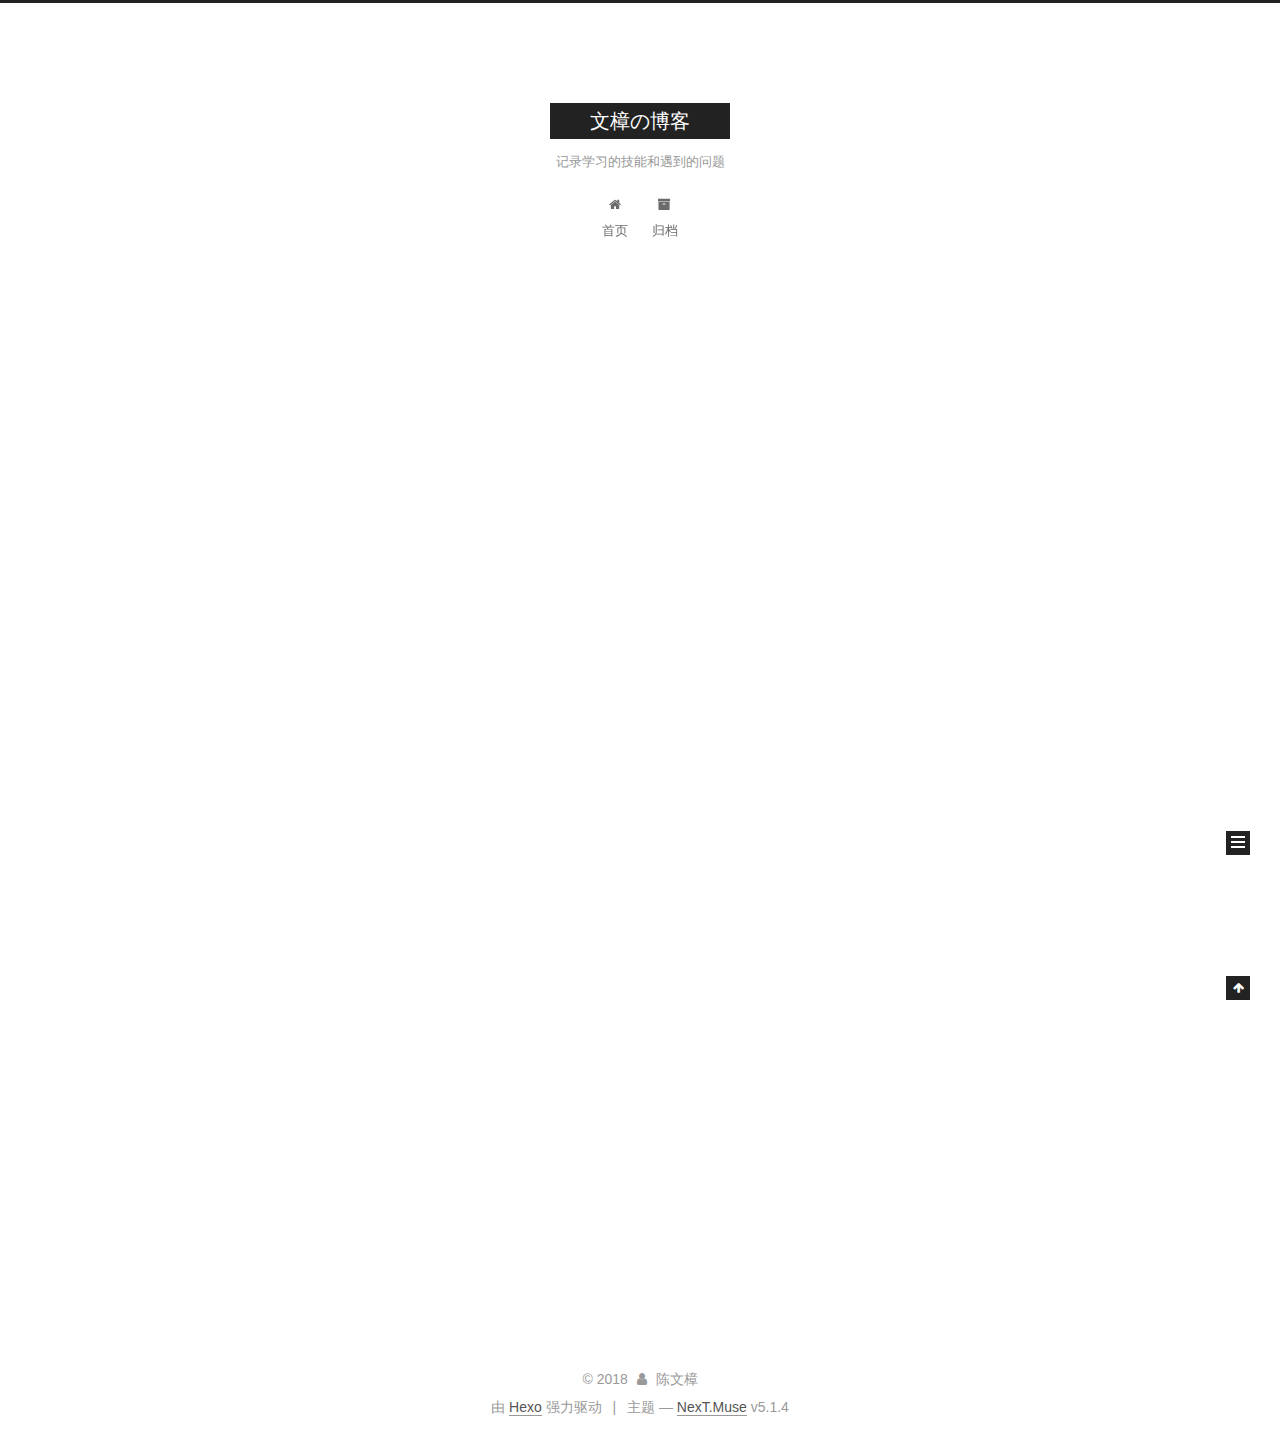
==== index.html @ 13628c61 "Site updated: 2018-06-05 00:24:33" ====
<!DOCTYPE html>



  


<html class="theme-next muse use-motion" lang="zh-Hans">
<head>
  <meta charset="UTF-8"/>
<meta http-equiv="X-UA-Compatible" content="IE=edge" />
<meta name="viewport" content="width=device-width, initial-scale=1, maximum-scale=1"/>
<meta name="theme-color" content="#222">









<meta http-equiv="Cache-Control" content="no-transform" />
<meta http-equiv="Cache-Control" content="no-siteapp" />
















  
  
  <link href="/lib/fancybox/source/jquery.fancybox.css?v=2.1.5" rel="stylesheet" type="text/css" />







<link href="/lib/font-awesome/css/font-awesome.min.css?v=4.6.2" rel="stylesheet" type="text/css" />

<link href="/css/main.css?v=5.1.4" rel="stylesheet" type="text/css" />


  <link rel="apple-touch-icon" sizes="180x180" href="/images/apple-touch-icon-next.png?v=5.1.4">


  <link rel="icon" type="image/png" sizes="32x32" href="/images/favicon-32x32-next.png?v=5.1.4">


  <link rel="icon" type="image/png" sizes="16x16" href="/images/favicon-16x16-next.png?v=5.1.4">


  <link rel="mask-icon" href="/images/logo.svg?v=5.1.4" color="#222">





  <meta name="keywords" content="Hexo, NexT" />










<meta name="description" content="做自己爱做的事，爱自己在做的事！">
<meta property="og:type" content="website">
<meta property="og:title" content="文樟の博客">
<meta property="og:url" content="https://dumplingscwz.github.io/cwz/index.html">
<meta property="og:site_name" content="文樟の博客">
<meta property="og:description" content="做自己爱做的事，爱自己在做的事！">
<meta property="og:locale" content="zh-Hans">
<meta name="twitter:card" content="summary">
<meta name="twitter:title" content="文樟の博客">
<meta name="twitter:description" content="做自己爱做的事，爱自己在做的事！">



<script type="text/javascript" id="hexo.configurations">
  var NexT = window.NexT || {};
  var CONFIG = {
    root: '/',
    scheme: 'Muse',
    version: '5.1.4',
    sidebar: {"position":"left","display":"post","offset":12,"b2t":false,"scrollpercent":false,"onmobile":false},
    fancybox: true,
    tabs: true,
    motion: {"enable":true,"async":false,"transition":{"post_block":"fadeIn","post_header":"slideDownIn","post_body":"slideDownIn","coll_header":"slideLeftIn","sidebar":"slideUpIn"}},
    duoshuo: {
      userId: '0',
      author: '博主'
    },
    algolia: {
      applicationID: '',
      apiKey: '',
      indexName: '',
      hits: {"per_page":10},
      labels: {"input_placeholder":"Search for Posts","hits_empty":"We didn't find any results for the search: ${query}","hits_stats":"${hits} results found in ${time} ms"}
    }
  };
</script>



  <link rel="canonical" href="https://dumplingscwz.github.io/cwz/"/>





  <title>文樟の博客</title>
  








</head>

<body itemscope itemtype="http://schema.org/WebPage" lang="zh-Hans">

  
  
    
  

  <div class="container sidebar-position-left 
  page-home">
    <div class="headband"></div>

    <header id="header" class="header" itemscope itemtype="http://schema.org/WPHeader">
      <div class="header-inner"><div class="site-brand-wrapper">
  <div class="site-meta ">
    

    <div class="custom-logo-site-title">
      <a href="/"  class="brand" rel="start">
        <span class="logo-line-before"><i></i></span>
        <span class="site-title">文樟の博客</span>
        <span class="logo-line-after"><i></i></span>
      </a>
    </div>
      
        <p class="site-subtitle">记录学习的技能和遇到的问题</p>
      
  </div>

  <div class="site-nav-toggle">
    <button>
      <span class="btn-bar"></span>
      <span class="btn-bar"></span>
      <span class="btn-bar"></span>
    </button>
  </div>
</div>

<nav class="site-nav">
  

  
    <ul id="menu" class="menu">
      
        
        <li class="menu-item menu-item-home">
          <a href="/" rel="section">
            
              <i class="menu-item-icon fa fa-fw fa-home"></i> <br />
            
            首页
          </a>
        </li>
      
        
        <li class="menu-item menu-item-archives">
          <a href="/archives/" rel="section">
            
              <i class="menu-item-icon fa fa-fw fa-archive"></i> <br />
            
            归档
          </a>
        </li>
      

      
    </ul>
  

  
</nav>



 </div>
    </header>

    <main id="main" class="main">
      <div class="main-inner">
        <div class="content-wrap">
          <div id="content" class="content">
            
  <section id="posts" class="posts-expand">
    
      

  

  
  
  

  <article class="post post-type-normal" itemscope itemtype="http://schema.org/Article">
  
  
  
  <div class="post-block">
    <link itemprop="mainEntityOfPage" href="https://dumplingscwz.github.io/cwz/2018/05/31/hello-world/">

    <span hidden itemprop="author" itemscope itemtype="http://schema.org/Person">
      <meta itemprop="name" content="陈文樟">
      <meta itemprop="description" content="">
      <meta itemprop="image" content="/images/avatar.gif">
    </span>

    <span hidden itemprop="publisher" itemscope itemtype="http://schema.org/Organization">
      <meta itemprop="name" content="文樟の博客">
    </span>

    
      <header class="post-header">

        
        
          <h1 class="post-title" itemprop="name headline">
                
                <a class="post-title-link" href="/2018/05/31/hello-world/" itemprop="url">Hello World</a></h1>
        

        <div class="post-meta">
          <span class="post-time">
            
              <span class="post-meta-item-icon">
                <i class="fa fa-calendar-o"></i>
              </span>
              
                <span class="post-meta-item-text">发表于</span>
              
              <time title="创建于" itemprop="dateCreated datePublished" datetime="2018-05-31T21:58:21+08:00">
                2018-05-31
              </time>
            

            

            
          </span>

          

          
            
          

          
          

          

          

          

        </div>
      </header>
    

    
    
    
    <div class="post-body" itemprop="articleBody">

      
      

      
        
          
            <p>Welcome to <a href="https://hexo.io/" target="_blank" rel="noopener">Hexo</a>! This is your very first post. Check <a href="https://hexo.io/docs/" target="_blank" rel="noopener">documentation</a> for more info. If you get any problems when using Hexo, you can find the answer in <a href="https://hexo.io/docs/troubleshooting.html" target="_blank" rel="noopener">troubleshooting</a> or you can ask me on <a href="https://github.com/hexojs/hexo/issues" target="_blank" rel="noopener">GitHub</a>.</p>
<h2 id="Quick-Start"><a href="#Quick-Start" class="headerlink" title="Quick Start"></a>Quick Start</h2><h3 id="Create-a-new-post"><a href="#Create-a-new-post" class="headerlink" title="Create a new post"></a>Create a new post</h3><figure class="highlight bash"><table><tr><td class="gutter"><pre><span class="line">1</span><br></pre></td><td class="code"><pre><span class="line">$ hexo new <span class="string">"My New Post"</span></span><br></pre></td></tr></table></figure>
<p>More info: <a href="https://hexo.io/docs/writing.html" target="_blank" rel="noopener">Writing</a></p>
<h3 id="Run-server"><a href="#Run-server" class="headerlink" title="Run server"></a>Run server</h3><figure class="highlight bash"><table><tr><td class="gutter"><pre><span class="line">1</span><br></pre></td><td class="code"><pre><span class="line">$ hexo server</span><br></pre></td></tr></table></figure>
<p>More info: <a href="https://hexo.io/docs/server.html" target="_blank" rel="noopener">Server</a></p>
<h3 id="Generate-static-files"><a href="#Generate-static-files" class="headerlink" title="Generate static files"></a>Generate static files</h3><figure class="highlight bash"><table><tr><td class="gutter"><pre><span class="line">1</span><br></pre></td><td class="code"><pre><span class="line">$ hexo generate</span><br></pre></td></tr></table></figure>
<p>More info: <a href="https://hexo.io/docs/generating.html" target="_blank" rel="noopener">Generating</a></p>
<h3 id="Deploy-to-remote-sites"><a href="#Deploy-to-remote-sites" class="headerlink" title="Deploy to remote sites"></a>Deploy to remote sites</h3><figure class="highlight bash"><table><tr><td class="gutter"><pre><span class="line">1</span><br></pre></td><td class="code"><pre><span class="line">$ hexo deploy</span><br></pre></td></tr></table></figure>
<p>More info: <a href="https://hexo.io/docs/deployment.html" target="_blank" rel="noopener">Deployment</a></p>

          
        
      
    </div>
    
    
    

    

    

    

    <footer class="post-footer">
      

      

      

      
      
        <div class="post-eof"></div>
      
    </footer>
  </div>
  
  
  
  </article>


    
  </section>

  


          </div>
          


          

        </div>
        
          
  
  <div class="sidebar-toggle">
    <div class="sidebar-toggle-line-wrap">
      <span class="sidebar-toggle-line sidebar-toggle-line-first"></span>
      <span class="sidebar-toggle-line sidebar-toggle-line-middle"></span>
      <span class="sidebar-toggle-line sidebar-toggle-line-last"></span>
    </div>
  </div>

  <aside id="sidebar" class="sidebar">
    
    <div class="sidebar-inner">

      

      

      <section class="site-overview-wrap sidebar-panel sidebar-panel-active">
        <div class="site-overview">
          <div class="site-author motion-element" itemprop="author" itemscope itemtype="http://schema.org/Person">
            
              <p class="site-author-name" itemprop="name">陈文樟</p>
              <p class="site-description motion-element" itemprop="description">做自己爱做的事，爱自己在做的事！</p>
          </div>

          <nav class="site-state motion-element">

            
              <div class="site-state-item site-state-posts">
              
                <a href="/archives/">
              
                  <span class="site-state-item-count">1</span>
                  <span class="site-state-item-name">日志</span>
                </a>
              </div>
            

            

            

          </nav>

          

          

          
          

          
          

          

        </div>
      </section>

      

      

    </div>
  </aside>


        
      </div>
    </main>

    <footer id="footer" class="footer">
      <div class="footer-inner">
        <div class="copyright">&copy; <span itemprop="copyrightYear">2018</span>
  <span class="with-love">
    <i class="fa fa-user"></i>
  </span>
  <span class="author" itemprop="copyrightHolder">陈文樟</span>

  
</div>


  <div class="powered-by">由 <a class="theme-link" target="_blank" href="https://hexo.io">Hexo</a> 强力驱动</div>



  <span class="post-meta-divider">|</span>



  <div class="theme-info">主题 &mdash; <a class="theme-link" target="_blank" href="https://github.com/iissnan/hexo-theme-next">NexT.Muse</a> v5.1.4</div>




        







        
      </div>
    </footer>

    
      <div class="back-to-top">
        <i class="fa fa-arrow-up"></i>
        
      </div>
    

    

  </div>

  

<script type="text/javascript">
  if (Object.prototype.toString.call(window.Promise) !== '[object Function]') {
    window.Promise = null;
  }
</script>









  












  
  
    <script type="text/javascript" src="/lib/jquery/index.js?v=2.1.3"></script>
  

  
  
    <script type="text/javascript" src="/lib/fastclick/lib/fastclick.min.js?v=1.0.6"></script>
  

  
  
    <script type="text/javascript" src="/lib/jquery_lazyload/jquery.lazyload.js?v=1.9.7"></script>
  

  
  
    <script type="text/javascript" src="/lib/velocity/velocity.min.js?v=1.2.1"></script>
  

  
  
    <script type="text/javascript" src="/lib/velocity/velocity.ui.min.js?v=1.2.1"></script>
  

  
  
    <script type="text/javascript" src="/lib/fancybox/source/jquery.fancybox.pack.js?v=2.1.5"></script>
  


  


  <script type="text/javascript" src="/js/src/utils.js?v=5.1.4"></script>

  <script type="text/javascript" src="/js/src/motion.js?v=5.1.4"></script>



  
  

  

  


  <script type="text/javascript" src="/js/src/bootstrap.js?v=5.1.4"></script>



  


  




	





  





  












  





  

  

  

  
  

  

  

  

</body>
</html>
---- css/main.css ----
/* normalize.css v3.0.2 | MIT License | git.io/normalize */
html {
  font-family: sans-serif; /* 1 */
  -ms-text-size-adjust: 100%; /* 2 */
  -webkit-text-size-adjust: 100%; /* 2 */
}
body {
  margin: 0;
}
article,
aside,
details,
figcaption,
figure,
footer,
header,
hgroup,
main,
menu,
nav,
section,
summary {
  display: block;
}
audio,
canvas,
progress,
video {
  display: inline-block; /* 1 */
  vertical-align: baseline; /* 2 */
}
audio:not([controls]) {
  display: none;
  height: 0;
}
[hidden],
template {
  display: none;
}
a {
  background-color: transparent;
}
a:active,
a:hover {
  outline: 0;
}
abbr[title] {
  border-bottom: 1px dotted;
}
b,
strong {
  font-weight: bold;
}
dfn {
  font-style: italic;
}
h1 {
  font-size: 2em;
  margin: 0.67em 0;
}
mark {
  background: #ff0;
  color: #000;
}
small {
  font-size: 80%;
}
sub,
sup {
  font-size: 75%;
  line-height: 0;
  position: relative;
  vertical-align: baseline;
}
sup {
  top: -0.5em;
}
sub {
  bottom: -0.25em;
}
img {
  border: 0;
}
svg:not(:root) {
  overflow: hidden;
}
figure {
  margin: 1em 40px;
}
hr {
  -moz-box-sizing: content-box;
  box-sizing: content-box;
  height: 0;
}
pre {
  overflow: auto;
}
code,
kbd,
pre,
samp {
  font-family: monospace, monospace;
  font-size: 1em;
}
button,
input,
optgroup,
select,
textarea {
  color: inherit; /* 1 */
  font: inherit; /* 2 */
  margin: 0; /* 3 */
}
button {
  overflow: visible;
}
button,
select {
  text-transform: none;
}
button,
html input[type="button"],
input[type="reset"],
input[type="submit"] {
  -webkit-appearance: button; /* 2 */
  cursor: pointer; /* 3 */
}
button[disabled],
html input[disabled] {
  cursor: default;
}
button::-moz-focus-inner,
input::-moz-focus-inner {
  border: 0;
  padding: 0;
}
input {
  line-height: normal;
}
input[type="checkbox"],
input[type="radio"] {
  box-sizing: border-box; /* 1 */
  padding: 0; /* 2 */
}
input[type="number"]::-webkit-inner-spin-button,
input[type="number"]::-webkit-outer-spin-button {
  height: auto;
}
input[type="search"] {
  -webkit-appearance: textfield; /* 1 */
  -moz-box-sizing: content-box;
  -webkit-box-sizing: content-box; /* 2 */
  box-sizing: content-box;
}
input[type="search"]::-webkit-search-cancel-button,
input[type="search"]::-webkit-search-decoration {
  -webkit-appearance: none;
}
fieldset {
  border: 1px solid #c0c0c0;
  margin: 0 2px;
  padding: 0.35em 0.625em 0.75em;
}
legend {
  border: 0; /* 1 */
  padding: 0; /* 2 */
}
textarea {
  overflow: auto;
}
optgroup {
  font-weight: bold;
}
table {
  border-collapse: collapse;
  border-spacing: 0;
}
td,
th {
  padding: 0;
}
::selection {
  background: #262a30;
  color: #fff;
}
body {
  position: relative;
  font-family: 'Lato', "PingFang SC", "Microsoft YaHei", sans-serif;
  font-size: 14px;
  line-height: 2;
  color: #555;
  background: #fff;
}
@media (max-width: 767px) {
  body {
    padding-right: 0 !important;
  }
}
@media (min-width: 768px) and (max-width: 991px) {
  body {
    padding-right: 0 !important;
  }
}
@media (min-width: 1600px) {
  body {
    font-size: 16px;
  }
}
h1,
h2,
h3,
h4,
h5,
h6 {
  margin: 0;
  padding: 0;
  font-weight: bold;
  line-height: 1.5;
  font-family: 'Lato', "PingFang SC", "Microsoft YaHei", sans-serif;
}
h2,
h3,
h4,
h5,
h6 {
  margin: 20px 0 15px;
}
h1 {
  font-size: 22px;
}
@media (max-width: 767px) {
  h1 {
    font-size: 18px;
  }
}
h2 {
  font-size: 20px;
}
@media (max-width: 767px) {
  h2 {
    font-size: 16px;
  }
}
h3 {
  font-size: 18px;
}
@media (max-width: 767px) {
  h3 {
    font-size: 14px;
  }
}
h4 {
  font-size: 16px;
}
@media (max-width: 767px) {
  h4 {
    font-size: 12px;
  }
}
h5 {
  font-size: 14px;
}
@media (max-width: 767px) {
  h5 {
    font-size: 10px;
  }
}
h6 {
  font-size: 12px;
}
@media (max-width: 767px) {
  h6 {
    font-size: 8px;
  }
}
p {
  margin: 0 0 20px 0;
}
a {
  color: #555;
  text-decoration: none;
  outline: none;
  border-bottom: 1px solid #999;
  word-wrap: break-word;
}
a:hover {
  color: #222;
  border-bottom-color: #222;
}
blockquote {
  margin: 0;
  padding: 0;
}
img {
  display: block;
  margin: auto;
  max-width: 100%;
  height: auto;
}
hr {
  margin: 40px 0;
  height: 3px;
  border: none;
  background-color: #ddd;
  background-image: repeating-linear-gradient(-45deg, #fff, #fff 4px, transparent 4px, transparent 8px);
}
blockquote {
  padding: 0 15px;
  color: #666;
  border-left: 4px solid #ddd;
}
blockquote cite::before {
  content: "-";
  padding: 0 5px;
}
dt {
  font-weight: 700;
}
dd {
  margin: 0;
  padding: 0;
}
kbd {
  border: 1px solid #ccc;
  border-radius: 0.2em;
  box-shadow: 0.1em 0.1em 0.2em rgba(0,0,0,0.1);
  background-color: #f9f9f9;
  font-family: inherit;
  background-image: -webkit-linear-gradient(top, #eee, #fff, #eee);
  padding: 0.1em 0.3em;
  white-space: nowrap;
}
.text-left {
  text-align: left;
}
.text-center {
  text-align: center;
}
.text-right {
  text-align: right;
}
.text-justify {
  text-align: justify;
}
.text-nowrap {
  white-space: nowrap;
}
.text-lowercase {
  text-transform: lowercase;
}
.text-uppercase {
  text-transform: uppercase;
}
.text-capitalize {
  text-transform: capitalize;
}
.center-block {
  display: block;
  margin-left: auto;
  margin-right: auto;
}
.clearfix:before,
.clearfix:after {
  content: " ";
  display: table;
}
.clearfix:after {
  clear: both;
}
.pullquote {
  width: 45%;
}
.pullquote.left {
  float: left;
  margin-left: 5px;
  margin-right: 10px;
}
.pullquote.right {
  float: right;
  margin-left: 10px;
  margin-right: 5px;
}
.affix.affix.affix {
  position: fixed;
}
.translation {
  margin-top: -20px;
  font-size: 14px;
  color: #999;
}
.scrollbar-measure {
  width: 100px;
  height: 100px;
  overflow: scroll;
  position: absolute;
  top: -9999px;
}
.use-motion .motion-element {
  opacity: 0;
}
table {
  margin: 20px 0;
  width: 100%;
  border-collapse: collapse;
  border-spacing: 0;
  border: 1px solid #ddd;
  font-size: 14px;
  table-layout: fixed;
  word-wrap: break-all;
}
table>tbody>tr:nth-of-type(odd) {
  background-color: #f9f9f9;
}
table>tbody>tr:hover {
  background-color: #f5f5f5;
}
caption,
th,
td {
  padding: 8px;
  text-align: left;
  vertical-align: middle;
  font-weight: normal;
}
th,
td {
  border-bottom: 3px solid #ddd;
  border-right: 1px solid #eee;
}
th {
  padding-bottom: 10px;
  font-weight: 700;
}
td {
  border-bottom-width: 1px;
}
html,
body {
  height: 100%;
}
.container {
  position: relative;
  min-height: 100%;
}
.header-inner {
  margin: 0 auto;
  padding: 100px 0 70px;
  width: 700px;
}
@media (min-width: 1600px) {
  .container .header-inner {
    width: 900px;
  }
}
.main {
  padding-bottom: 150px;
}
.main-inner {
  margin: 0 auto;
  width: 700px;
}
@media (min-width: 1600px) {
  .container .main-inner {
    width: 900px;
  }
}
.footer {
  position: absolute;
  left: 0;
  bottom: 0;
  width: 100%;
  min-height: 50px;
}
.footer-inner {
  box-sizing: border-box;
  margin: 20px auto;
  width: 700px;
}
@media (min-width: 1600px) {
  .container .footer-inner {
    width: 900px;
  }
}
pre,
.highlight {
  overflow: auto;
  margin: 20px 0;
  padding: 0;
  font-size: 13px;
  color: #4d4d4c;
  background: #f7f7f7;
  line-height: 1.6;
}
pre,
code {
  font-family: consolas, Menlo, "PingFang SC", "Microsoft YaHei", monospace;
}
code {
  padding: 2px 4px;
  word-wrap: break-word;
  color: #555;
  background: #eee;
  border-radius: 3px;
  font-size: 13px;
}
pre {
  padding: 10px;
}
pre code {
  padding: 0;
  color: #4d4d4c;
  background: none;
  text-shadow: none;
}
.highlight {
  border-radius: 1px;
}
.highlight pre {
  border: none;
  margin: 0;
  padding: 10px 0;
}
.highlight table {
  margin: 0;
  width: auto;
  border: none;
}
.highlight td {
  border: none;
  padding: 0;
}
.highlight figcaption {
  font-size: 1em;
  color: #4d4d4c;
  line-height: 1em;
  margin-bottom: 1em;
}
.highlight figcaption:before,
.highlight figcaption:after {
  content: " ";
  display: table;
}
.highlight figcaption:after {
  clear: both;
}
.highlight figcaption a {
  float: right;
  color: #4d4d4c;
}
.highlight figcaption a:hover {
  border-bottom-color: #4d4d4c;
}
.highlight .gutter pre {
  padding-left: 10px;
  padding-right: 10px;
  color: #869194;
  text-align: right;
  background-color: #eff2f3;
}
.highlight .code pre {
  width: 100%;
  padding-left: 10px;
  padding-right: 10px;
  background-color: #f7f7f7;
}
.highlight .line {
  height: 20px;
}
.gutter {
  -webkit-user-select: none;
  -moz-user-select: none;
  -ms-user-select: none;
  user-select: none;
}
.gist table {
  width: auto;
}
.gist table td {
  border: none;
}
pre .deletion {
  background: #fdd;
}
pre .addition {
  background: #dfd;
}
pre .meta {
  color: #8959a8;
}
pre .comment {
  color: #8e908c;
}
pre .variable,
pre .attribute,
pre .tag,
pre .regexp,
pre .ruby .constant,
pre .xml .tag .title,
pre .xml .pi,
pre .xml .doctype,
pre .html .doctype,
pre .css .id,
pre .css .class,
pre .css .pseudo {
  color: #c82829;
}
pre .number,
pre .preprocessor,
pre .built_in,
pre .literal,
pre .params,
pre .constant,
pre .command {
  color: #f5871f;
}
pre .ruby .class .title,
pre .css .rules .attribute,
pre .string,
pre .value,
pre .inheritance,
pre .header,
pre .ruby .symbol,
pre .xml .cdata,
pre .special,
pre .number,
pre .formula {
  color: #718c00;
}
pre .title,
pre .css .hexcolor {
  color: #3e999f;
}
pre .function,
pre .python .decorator,
pre .python .title,
pre .ruby .function .title,
pre .ruby .title .keyword,
pre .perl .sub,
pre .javascript .title,
pre .coffeescript .title {
  color: #4271ae;
}
pre .keyword,
pre .javascript .function {
  color: #8959a8;
}
.full-image.full-image.full-image.full-image {
  border: none;
  max-width: 100%;
  width: auto;
  margin: 20px auto 25px;
}
@media (min-width: 992px) {
  .full-image.full-image.full-image.full-image {
    max-width: none;
    width: 110%;
    margin: 25px -5%;
  }
}
.blockquote-center,
.page-home .post-type-quote blockquote,
.page-post-detail .post-type-quote blockquote {
  position: relative;
  margin: 40px 0;
  padding: 0;
  border-left: none;
  text-align: center;
}
.blockquote-center::before,
.page-home .post-type-quote blockquote::before,
.page-post-detail .post-type-quote blockquote::before,
.blockquote-center::after,
.page-home .post-type-quote blockquote::after,
.page-post-detail .post-type-quote blockquote::after {
  position: absolute;
  content: ' ';
  display: block;
  width: 100%;
  height: 24px;
  opacity: 0.2;
  background-repeat: no-repeat;
  background-position: 0 -6px;
  background-size: 22px 22px;
}
.blockquote-center::before,
.page-home .post-type-quote blockquote::before,
.page-post-detail .post-type-quote blockquote::before {
  top: -20px;
  background-image: url("../images/quote-l.svg");
  border-top: 1px solid #ccc;
}
.blockquote-center::after,
.page-home .post-type-quote blockquote::after,
.page-post-detail .post-type-quote blockquote::after {
  bottom: -20px;
  background-image: url("../images/quote-r.svg");
  border-bottom: 1px solid #ccc;
  background-position: 100% 8px;
}
.blockquote-center p,
.page-home .post-type-quote blockquote p,
.page-post-detail .post-type-quote blockquote p,
.blockquote-center div,
.page-home .post-type-quote blockquote div,
.page-post-detail .post-type-quote blockquote div {
  text-align: center;
}
.post .post-body .group-picture img {
  box-sizing: border-box;
  padding: 0 3px;
  border: none;
}
.post .group-picture-row {
  overflow: hidden;
  margin-top: 6px;
}
.post .group-picture-row:first-child {
  margin-top: 0;
}
.post .group-picture-column {
  float: left;
}
.page-post-detail .post-body .group-picture-column {
  float: none;
  margin-top: 10px;
  width: auto !important;
}
.page-post-detail .post-body .group-picture-column img {
  margin: 0 auto;
}
.page-archive .group-picture-container {
  overflow: hidden;
}
.page-archive .group-picture-row {
  float: left;
}
.page-archive .group-picture-row:first-child {
  margin-top: 6px;
}
.page-archive .group-picture-column {
  max-width: 150px;
  max-height: 150px;
}
.post-body .note {
  position: relative;
  padding: 15px;
  margin-bottom: 20px;
  border: 1px solid #eee;
  border-left-width: 5px;
  border-radius: 3px;
}
.post-body .note h2,
.post-body .note h3,
.post-body .note h4,
.post-body .note h5,
.post-body .note h6 {
  margin-top: 0;
  margin-bottom: 0;
  border-bottom: initial;
  padding-top: 0 !important;
}
.post-body .note p:first-child,
.post-body .note ul:first-child,
.post-body .note ol:first-child,
.post-body .note table:first-child,
.post-body .note pre:first-child,
.post-body .note blockquote:first-child {
  margin-top: 0;
}
.post-body .note p:last-child,
.post-body .note ul:last-child,
.post-body .note ol:last-child,
.post-body .note table:last-child,
.post-body .note pre:last-child,
.post-body .note blockquote:last-child {
  margin-bottom: 0;
}
.post-body .note.default {
  border-left-color: #777;
}
.post-body .note.default h2,
.post-body .note.default h3,
.post-body .note.default h4,
.post-body .note.default h5,
.post-body .note.default h6 {
  color: #777;
}
.post-body .note.primary {
  border-left-color: #6f42c1;
}
.post-body .note.primary h2,
.post-body .note.primary h3,
.post-body .note.primary h4,
.post-body .note.primary h5,
.post-body .note.primary h6 {
  color: #6f42c1;
}
.post-body .note.info {
  border-left-color: #428bca;
}
.post-body .note.info h2,
.post-body .note.info h3,
.post-body .note.info h4,
.post-body .note.info h5,
.post-body .note.info h6 {
  color: #428bca;
}
.post-body .note.success {
  border-left-color: #5cb85c;
}
.post-body .note.success h2,
.post-body .note.success h3,
.post-body .note.success h4,
.post-body .note.success h5,
.post-body .note.success h6 {
  color: #5cb85c;
}
.post-body .note.warning {
  border-left-color: #f0ad4e;
}
.post-body .note.warning h2,
.post-body .note.warning h3,
.post-body .note.warning h4,
.post-body .note.warning h5,
.post-body .note.warning h6 {
  color: #f0ad4e;
}
.post-body .note.danger {
  border-left-color: #d9534f;
}
.post-body .note.danger h2,
.post-body .note.danger h3,
.post-body .note.danger h4,
.post-body .note.danger h5,
.post-body .note.danger h6 {
  color: #d9534f;
}
.post-body .label {
  display: inline;
  padding: 0 2px;
  white-space: nowrap;
}
.post-body .label.default {
  background-color: #f0f0f0;
}
.post-body .label.primary {
  background-color: #efe6f7;
}
.post-body .label.info {
  background-color: #e5f2f8;
}
.post-body .label.success {
  background-color: #e7f4e9;
}
.post-body .label.warning {
  background-color: #fcf6e1;
}
.post-body .label.danger {
  background-color: #fae8eb;
}
.post-body .tabs {
  position: relative;
  display: block;
  margin-bottom: 20px;
  padding-top: 10px;
}
.post-body .tabs ul.nav-tabs {
  margin: 0;
  padding: 0;
  display: flex;
  margin-bottom: -1px;
}
@media (max-width: 413px) {
  .post-body .tabs ul.nav-tabs {
    display: block;
    margin-bottom: 5px;
  }
}
.post-body .tabs ul.nav-tabs li.tab {
  list-style-type: none !important;
  margin: 0 0.25em 0 0;
  border-top: 3px solid transparent;
  border-left: 1px solid transparent;
  border-right: 1px solid transparent;
}
@media (max-width: 413px) {
  .post-body .tabs ul.nav-tabs li.tab {
    margin: initial;
    border-top: 1px solid transparent;
    border-left: 3px solid transparent;
    border-right: 1px solid transparent;
    border-bottom: 1px solid transparent;
  }
}
.post-body .tabs ul.nav-tabs li.tab a {
  outline: 0;
  border-bottom: initial;
  display: block;
  line-height: 1.8em;
  padding: 0.25em 0.75em;
  transition-duration: 0.2s;
  transition-timing-function: ease-out;
  transition-delay: 0s;
}
.post-body .tabs ul.nav-tabs li.tab a i {
  width: 1.285714285714286em;
}
.post-body .tabs ul.nav-tabs li.tab.active {
  border-top: 3px solid #fc6423;
  border-left: 1px solid #ddd;
  border-right: 1px solid #ddd;
  background-color: #fff;
}
@media (max-width: 413px) {
  .post-body .tabs ul.nav-tabs li.tab.active {
    border-top: 1px solid #ddd;
    border-left: 3px solid #fc6423;
    border-right: 1px solid #ddd;
    border-bottom: 1px solid #ddd;
  }
}
.post-body .tabs ul.nav-tabs li.tab.active a {
  cursor: default;
  color: #555;
}
.post-body .tabs .tab-content {
  background-color: #fff;
}
.post-body .tabs .tab-content .tab-pane {
  border: 1px solid #ddd;
  padding: 20px 20px 0 20px;
}
.post-body .tabs .tab-content .tab-pane:not(.active) {
  display: none !important;
}
.post-body .tabs .tab-content .tab-pane.active {
  display: block !important;
}
.btn {
  display: inline-block;
  padding: 0 20px;
  font-size: 14px;
  color: #fff;
  background: #222;
  border: 2px solid #222;
  text-decoration: none;
  border-radius: 0;
  transition-property: background-color;
  transition-duration: 0.2s;
  transition-timing-function: ease-in-out;
  transition-delay: 0s;
  line-height: 2;
}
.btn:hover {
  border-color: #222;
  color: #222;
  background: #fff;
}
.btn +.btn {
  margin: 0 0 8px 8px;
}
.btn .fa-fw {
  width: 1.285714285714286em;
  text-align: left;
}
.btn-bar {
  display: block;
  width: 22px;
  height: 2px;
  background: #555;
  border-radius: 1px;
}
.btn-bar+.btn-bar {
  margin-top: 4px;
}
.pagination {
  margin: 120px 0 40px;
  text-align: center;
  border-top: 1px solid #eee;
}
.page-number-basic,
.pagination .prev,
.pagination .next,
.pagination .page-number,
.pagination .space {
  display: inline-block;
  position: relative;
  top: -1px;
  margin: 0 10px;
  padding: 0 11px;
}
@media (max-width: 767px) {
  .page-number-basic,
  .pagination .prev,
  .pagination .next,
  .pagination .page-number,
  .pagination .space {
    margin: 0 5px;
  }
}
.pagination .prev,
.pagination .next,
.pagination .page-number {
  border-bottom: 0;
  border-top: 1px solid #eee;
  transition-property: border-color;
  transition-duration: 0.2s;
  transition-timing-function: ease-in-out;
  transition-delay: 0s;
}
.pagination .prev:hover,
.pagination .next:hover,
.pagination .page-number:hover {
  border-top-color: #222;
}
.pagination .space {
  padding: 0;
  margin: 0;
}
.pagination .prev {
  margin-left: 0;
}
.pagination .next {
  margin-right: 0;
}
.pagination .page-number.current {
  color: #fff;
  background: #ccc;
  border-top-color: #ccc;
}
@media (max-width: 767px) {
  .pagination {
    border-top: none;
  }
  .pagination .prev,
  .pagination .next,
  .pagination .page-number {
    margin-bottom: 10px;
    border-top: 0;
    border-bottom: 1px solid #eee;
    padding: 0 10px;
  }
  .pagination .prev:hover,
  .pagination .next:hover,
  .pagination .page-number:hover {
    border-bottom-color: #222;
  }
}
.comments {
  margin: 60px 20px 0;
}
.tag-cloud {
  text-align: center;
}
.tag-cloud a {
  display: inline-block;
  margin: 10px;
}
.back-to-top {
  box-sizing: border-box;
  position: fixed;
  bottom: -100px;
  right: 30px;
  z-index: 1050;
  padding: 0 6px;
  width: 24px;
  background: #222;
  font-size: 12px;
  opacity: 1;
  color: #fff;
  cursor: pointer;
  text-align: center;
  -webkit-transform: translateZ(0);
  transition-property: bottom;
  transition-duration: 0.2s;
  transition-timing-function: ease-in-out;
  transition-delay: 0s;
}
@media (min-width: 768px) and (max-width: 991px) {
  .back-to-top {
    display: none !important;
  }
}
@media (max-width: 767px) {
  .back-to-top {
    display: none !important;
  }
}
.back-to-top.back-to-top-on {
  bottom: 19px;
}
.header {
  background: transparent;
}
.header-inner {
  position: relative;
}
.headband {
  height: 3px;
  background: #222;
}
.site-meta {
  margin: 0;
  text-align: center;
}
@media (max-width: 767px) {
  .site-meta {
    text-align: center;
  }
}
.brand {
  position: relative;
  display: inline-block;
  padding: 0 40px;
  color: #fff;
  background: #222;
  border-bottom: none;
}
.brand:hover {
  color: #fff;
}
.logo {
  display: inline-block;
  margin-right: 5px;
  line-height: 36px;
  vertical-align: top;
}
.site-title {
  display: inline-block;
  vertical-align: top;
  line-height: 36px;
  font-size: 20px;
  font-weight: normal;
  font-family: 'Lato', "PingFang SC", "Microsoft YaHei", sans-serif;
}
.site-subtitle {
  margin-top: 10px;
  font-size: 13px;
  color: #999;
}
.use-motion .brand {
  opacity: 0;
}
.use-motion .logo,
.use-motion .site-title,
.use-motion .site-subtitle {
  opacity: 0;
  position: relative;
  top: -10px;
}
.site-nav-toggle {
  display: none;
  position: absolute;
  top: 10px;
  left: 10px;
}
@media (max-width: 767px) {
  .site-nav-toggle {
    display: block;
  }
}
.site-nav-toggle button {
  margin-top: 2px;
  padding: 9px 10px;
  background: transparent;
  border: none;
}
@media (max-width: 767px) {
  .site-nav {
    display: none;
    margin: 0 -10px;
    padding: 0 10px;
    clear: both;
    border-top: 1px solid #ddd;
  }
}
@media (min-width: 768px) and (max-width: 991px) {
  .site-nav {
    display: block !important;
  }
}
@media (min-width: 992px) {
  .site-nav {
    display: block !important;
  }
}
.menu {
  margin-top: 20px;
  padding-left: 0;
  text-align: center;
}
.menu .menu-item {
  display: inline-block;
  margin: 0 10px;
  list-style: none;
}
@media screen and (max-width: 767px) {
  .menu .menu-item {
    margin-top: 10px;
  }
}
.menu .menu-item a {
  display: block;
  font-size: 13px;
  line-height: inherit;
  border-bottom: 1px solid transparent;
  transition-property: border-color;
  transition-duration: 0.2s;
  transition-timing-function: ease-in-out;
  transition-delay: 0s;
}
.menu .menu-item a:hover {
  border-bottom-color: #222;
}
.menu .menu-item .fa {
  margin-right: 5px;
}
.use-motion .menu-item {
  opacity: 0;
}
.post-body {
  font-family: 'Lato', "PingFang SC", "Microsoft YaHei", sans-serif;
}
@media (max-width: 767px) {
  .post-body {
    word-break: break-word;
  }
}
.post-body .fancybox img {
  display: block !important;
  margin: 0 auto;
  cursor: pointer;
  cursor: zoom-in;
  cursor: -webkit-zoom-in;
}
.post-body .image-caption,
.post-body .figure .caption {
  margin: -20px auto 15px;
  text-align: center;
  font-size: 14px;
  color: #999;
  font-weight: bold;
  line-height: 1;
}
.post-sticky-flag {
  display: inline-block;
  font-size: 16px;
  -ms-transform: rotate(30deg);
  -webkit-transform: rotate(30deg);
  -moz-transform: rotate(30deg);
  -ms-transform: rotate(30deg);
  -o-transform: rotate(30deg);
  transform: rotate(30deg);
}
.use-motion .post-block,
.use-motion .pagination,
.use-motion .comments {
  opacity: 0;
}
.use-motion .post-header {
  opacity: 0;
}
.use-motion .post-body {
  opacity: 0;
}
.use-motion .collection-title {
  opacity: 0;
}
.posts-expand {
  padding-top: 40px;
}
@media (max-width: 767px) {
  .posts-expand {
    margin: 0 20px;
  }
  .post-body pre .gutter pre {
    padding-right: 10px;
  }
  .post-body .highlight {
    margin-left: 0px;
    margin-right: 0px;
    padding: 0;
  }
  .post-body .highlight .gutter pre {
    padding-right: 10px;
  }
}
@media (min-width: 992px) {
  .posts-expand .post-body {
    text-align: justify;
  }
}
.posts-expand .post-body h2,
.posts-expand .post-body h3,
.posts-expand .post-body h4,
.posts-expand .post-body h5,
.posts-expand .post-body h6 {
  padding-top: 10px;
}
.posts-expand .post-body h2 .header-anchor,
.posts-expand .post-body h3 .header-anchor,
.posts-expand .post-body h4 .header-anchor,
.posts-expand .post-body h5 .header-anchor,
.posts-expand .post-body h6 .header-anchor {
  float: right;
  margin-left: 10px;
  color: #ccc;
  border-bottom-style: none;
  visibility: hidden;
}
.posts-expand .post-body h2 .header-anchor:hover,
.posts-expand .post-body h3 .header-anchor:hover,
.posts-expand .post-body h4 .header-anchor:hover,
.posts-expand .post-body h5 .header-anchor:hover,
.posts-expand .post-body h6 .header-anchor:hover {
  color: inherit;
}
.posts-expand .post-body h2:hover .header-anchor,
.posts-expand .post-body h3:hover .header-anchor,
.posts-expand .post-body h4:hover .header-anchor,
.posts-expand .post-body h5:hover .header-anchor,
.posts-expand .post-body h6:hover .header-anchor {
  visibility: visible;
}
.posts-expand .post-body ul li {
  list-style: circle;
}
.posts-expand .post-body img {
  box-sizing: border-box;
  margin: auto;
  padding: 3px;
  border: 1px solid #ddd;
}
.posts-expand .post-body .fancybox img {
  margin: 0 auto 25px;
}
@media (max-width: 767px) {
  .posts-collapse {
    margin: 0 20px;
  }
  .posts-collapse .post-title,
  .posts-collapse .post-meta {
    display: block;
    width: auto;
    text-align: left;
  }
}
.posts-collapse {
  position: relative;
  z-index: 1010;
  margin-left: 55px;
}
.posts-collapse::after {
  content: " ";
  position: absolute;
  top: 20px;
  left: 0;
  margin-left: -2px;
  width: 4px;
  height: 100%;
  background: #f5f5f5;
  z-index: -1;
}
@media (max-width: 767px) {
  .posts-collapse {
    margin: 0 20px;
  }
}
.posts-collapse .collection-title {
  position: relative;
  margin: 60px 0;
}
.posts-collapse .collection-title h1,
.posts-collapse .collection-title h2 {
  margin-left: 20px;
}
.posts-collapse .collection-title small {
  color: #bbb;
  margin-left: 5px;
}
.posts-collapse .collection-title::before {
  content: " ";
  position: absolute;
  left: 0;
  top: 50%;
  margin-left: -4px;
  margin-top: -4px;
  width: 8px;
  height: 8px;
  background: #bbb;
  border-radius: 50%;
}
.posts-collapse .post {
  margin: 30px 0;
}
.posts-collapse .post-header {
  position: relative;
  transition-duration: 0.2s;
  transition-timing-function: ease-in-out;
  transition-delay: 0s;
  transition-property: border;
  border-bottom: 1px dashed #ccc;
}
.posts-collapse .post-header::before {
  content: " ";
  position: absolute;
  left: 0;
  top: 12px;
  width: 6px;
  height: 6px;
  margin-left: -4px;
  background: #bbb;
  border-radius: 50%;
  border: 1px solid #fff;
  transition-duration: 0.2s;
  transition-timing-function: ease-in-out;
  transition-delay: 0s;
  transition-property: background;
}
.posts-collapse .post-header:hover {
  border-bottom-color: #666;
}
.posts-collapse .post-header:hover::before {
  background: #222;
}
.posts-collapse .post-meta {
  position: absolute;
  font-size: 12px;
  left: 20px;
  top: 5px;
}
.posts-collapse .post-comments-count {
  display: none;
}
.posts-collapse .post-title {
  margin-left: 60px;
  font-size: 16px;
  font-weight: normal;
  line-height: inherit;
}
.posts-collapse .post-title::after {
  margin-left: 3px;
  opacity: 0.6;
}
.posts-collapse .post-title a {
  color: #666;
  border-bottom: none;
}
.page-home .post-type-quote .post-header,
.page-post-detail .post-type-quote .post-header,
.page-home .post-type-quote .post-tags,
.page-post-detail .post-type-quote .post-tags {
  display: none;
}
.posts-expand .post-title {
  text-align: center;
  word-break: break-word;
  font-weight: 400;
}
.posts-expand .post-title-link {
  display: inline-block;
  position: relative;
  color: #555;
  border-bottom: none;
  line-height: 1.2;
  vertical-align: top;
}
.posts-expand .post-title-link::before {
  content: "";
  position: absolute;
  width: 100%;
  height: 2px;
  bottom: 0;
  left: 0;
  background-color: #000;
  visibility: hidden;
  -webkit-transform: scaleX(0);
  -moz-transform: scaleX(0);
  -ms-transform: scaleX(0);
  -o-transform: scaleX(0);
  transform: scaleX(0);
  transition-duration: 0.2s;
  transition-timing-function: ease-in-out;
  transition-delay: 0s;
}
.posts-expand .post-title-link:hover::before {
  visibility: visible;
  -webkit-transform: scaleX(1);
  -moz-transform: scaleX(1);
  -ms-transform: scaleX(1);
  -o-transform: scaleX(1);
  transform: scaleX(1);
}
.posts-expand .post-title-link .fa {
  font-size: 16px;
}
.posts-expand .post-meta {
  margin: 3px 0 60px 0;
  color: #999;
  font-family: 'Lato', "PingFang SC", "Microsoft YaHei", sans-serif;
  font-size: 12px;
  text-align: center;
}
.posts-expand .post-meta .post-category-list {
  display: inline-block;
  margin: 0;
  padding: 3px;
}
.posts-expand .post-meta .post-category-list-link {
  color: #999;
}
.posts-expand .post-meta .post-description {
  font-size: 14px;
  margin-top: 2px;
}
.post-meta-divider {
  margin: 0 0.5em;
}
.post-meta-item-icon {
  margin-right: 3px;
}
@media (min-width: 768px) and (max-width: 991px) {
  .post-meta-item-icon {
    display: inline-block;
  }
}
@media (max-width: 767px) {
  .post-meta-item-icon {
    display: inline-block;
  }
}
@media (min-width: 768px) and (max-width: 991px) {
  .post-meta-item-text {
    display: none;
  }
}
@media (max-width: 767px) {
  .post-meta-item-text {
    display: none;
  }
}
@media (max-width: 767px) {
  .posts-expand .post-comments-count {
    display: none;
  }
}
.post-button {
  margin-top: 40px;
}
.posts-expand .post-tags {
  margin-top: 40px;
  text-align: center;
}
.posts-expand .post-tags a {
  display: inline-block;
  margin-right: 10px;
  font-size: 13px;
}
.post-nav {
  display: table;
  margin-top: 15px;
  width: 100%;
  border-top: 1px solid #eee;
}
.post-nav-divider {
  display: table-cell;
  width: 10%;
}
.post-nav-item {
  display: table-cell;
  padding: 10px 0 0 0;
  width: 45%;
  vertical-align: top;
}
.post-nav-item a {
  position: relative;
  display: block;
  line-height: 25px;
  font-size: 14px;
  color: #555;
  border-bottom: none;
}
.post-nav-item a:hover {
  color: #222;
  border-bottom: none;
}
.post-nav-item a:active {
  top: 2px;
}
.post-nav-item .fa {
  position: absolute;
  top: 8px;
  left: 0;
  font-size: 12px;
}
.post-nav-next a {
  padding-left: 15px;
}
.post-nav-prev {
  text-align: right;
}
.post-nav-prev a {
  padding-right: 15px;
}
.post-nav-prev .fa {
  right: 0;
  left: auto;
}
.posts-expand .post-eof {
  display: block;
  margin: 80px auto 60px;
  width: 8%;
  height: 1px;
  background: #ccc;
  text-align: center;
}
.post:last-child .post-eof.post-eof.post-eof {
  display: none;
}
.post-gallery {
  display: table;
  table-layout: fixed;
  width: 100%;
  border-collapse: separate;
}
.post-gallery-row {
  display: table-row;
}
.post-gallery .post-gallery-img {
  display: table-cell;
  text-align: center;
  vertical-align: middle;
  border: none;
}
.post-gallery .post-gallery-img img {
  max-width: 100%;
  max-height: 100%;
  border: none;
}
.fancybox-close,
.fancybox-close:hover {
  border: none;
}
.rtl.post-body p,
.rtl.post-body a,
.rtl.post-body h1,
.rtl.post-body h2,
.rtl.post-body h3,
.rtl.post-body h4,
.rtl.post-body h5,
.rtl.post-body h6,
.rtl.post-body li,
.rtl.post-body ul,
.rtl.post-body ol {
  direction: rtl;
  font-family: UKIJ Ekran;
}
.rtl.post-title {
  font-family: UKIJ Ekran;
}
.sidebar {
  position: fixed;
  right: 0;
  top: 0;
  bottom: 0;
  width: 0;
  z-index: 1040;
  box-shadow: inset 0 2px 6px #000;
  background: #222;
  -webkit-transform: translateZ(0);
}
.sidebar a {
  color: #999;
  border-bottom-color: #555;
}
.sidebar a:hover {
  color: #eee;
}
@media (min-width: 768px) and (max-width: 991px) {
  .sidebar {
    display: none !important;
  }
}
@media (max-width: 767px) {
  .sidebar {
    display: none !important;
  }
}
.sidebar-inner {
  position: relative;
  padding: 20px 10px;
  color: #999;
  text-align: center;
}
.site-overview-wrap {
  overflow: hidden;
}
.site-overview {
  overflow-y: auto;
  overflow-x: hidden;
}
.sidebar-toggle {
  position: fixed;
  right: 30px;
  bottom: 45px;
  width: 14px;
  height: 14px;
  padding: 5px;
  background: #222;
  line-height: 0;
  z-index: 1050;
  cursor: pointer;
  -webkit-transform: translateZ(0);
}
@media (min-width: 768px) and (max-width: 991px) {
  .sidebar-toggle {
    display: none !important;
  }
}
@media (max-width: 767px) {
  .sidebar-toggle {
    display: none !important;
  }
}
.sidebar-toggle-line {
  position: relative;
  display: inline-block;
  vertical-align: top;
  height: 2px;
  width: 100%;
  background: #fff;
  margin-top: 3px;
}
.sidebar-toggle-line:first-child {
  margin-top: 0;
}
.site-author-image {
  display: block;
  margin: 0 auto;
  padding: 2px;
  max-width: 96px;
  height: auto;
  border: 2px solid #333;
}
.site-author-name {
  margin: 5px 0 0;
  text-align: center;
  color: #f5f5f5;
  font-weight: normal;
}
.site-description {
  margin-top: 5px;
  text-align: center;
  font-size: 14px;
  color: #999;
}
.site-state {
  overflow: hidden;
  line-height: 1.4;
  white-space: nowrap;
  text-align: center;
}
.site-state-item {
  display: inline-block;
  padding: 0 15px;
  border-left: 1px solid #333;
}
.site-state-item:first-child {
  border-left: none;
}
.site-state-item a {
  border-bottom: none;
}
.site-state-item-count {
  display: block;
  text-align: center;
  color: inherit;
  font-weight: 600;
  font-size: 18px;
}
.site-state-item-name {
  font-size: 13px;
  color: inherit;
}
.feed-link {
  margin-top: 20px;
}
.feed-link a {
  display: inline-block;
  padding: 0 15px;
  color: #fc6423;
  border: 1px solid #fc6423;
  border-radius: 4px;
}
.feed-link a i {
  color: #fc6423;
  font-size: 14px;
}
.feed-link a:hover {
  color: #fff;
  background: #fc6423;
}
.feed-link a:hover i {
  color: #fff;
}
.links-of-author {
  margin-top: 20px;
}
.links-of-author a {
  display: inline-block;
  vertical-align: middle;
  margin-right: 10px;
  margin-bottom: 10px;
  border-bottom-color: #555;
  font-size: 13px;
}
.links-of-author a:before {
  display: inline-block;
  vertical-align: middle;
  margin-right: 3px;
  content: " ";
  width: 4px;
  height: 4px;
  border-radius: 50%;
  background: #587de4;
}
.links-of-blogroll {
  font-size: 13px;
}
.links-of-blogroll-title {
  margin-top: 20px;
  font-size: 14px;
  font-weight: 600;
}
.links-of-blogroll-list {
  margin: 0;
  padding: 0;
  list-style: none;
}
.links-of-blogroll-item {
  padding: 2px 10px;
}
.links-of-blogroll-item a {
  max-width: 280px;
  box-sizing: border-box;
  display: inline-block;
  overflow: hidden;
  white-space: nowrap;
  text-overflow: ellipsis;
}
.sidebar-nav {
  margin: 0 0 20px;
  padding-left: 0;
}
.sidebar-nav li {
  display: inline-block;
  cursor: pointer;
  border-bottom: 1px solid transparent;
  font-size: 14px;
  color: #555;
}
.sidebar-nav li:hover {
  color: #f5f5f5;
}
.page-post-detail .sidebar-nav-toc {
  padding: 0 5px;
}
.page-post-detail .sidebar-nav-overview {
  margin-left: 10px;
}
.sidebar-nav .sidebar-nav-active {
  color: #87daff;
  border-bottom-color: #87daff;
}
.sidebar-nav .sidebar-nav-active:hover {
  color: #87daff;
}
.sidebar-panel {
  display: none;
}
.sidebar-panel-active {
  display: block;
}
.post-toc-empty {
  font-size: 14px;
  color: #666;
}
.post-toc-wrap {
  overflow: hidden;
}
.post-toc {
  overflow: auto;
}
.post-toc ol {
  margin: 0;
  padding: 0 2px 5px 10px;
  text-align: left;
  list-style: none;
  font-size: 14px;
}
.post-toc ol > ol {
  padding-left: 0;
}
.post-toc ol a {
  transition-duration: 0.2s;
  transition-timing-function: ease-in-out;
  transition-delay: 0s;
  transition-property: all;
  color: #999;
  border-bottom-color: #555;
}
.post-toc ol a:hover {
  color: #ccc;
  border-bottom-color: #ccc;
}
.post-toc .nav-item {
  overflow: hidden;
  text-overflow: ellipsis;
  text-align: justify;
  white-space: nowrap;
  line-height: 1.8;
}
.post-toc .nav .nav-child {
  display: none;
}
.post-toc .nav .active > .nav-child {
  display: block;
}
.post-toc .nav .active-current > .nav-child {
  display: block;
}
.post-toc .nav .active-current > .nav-child > .nav-item {
  display: block;
}
.post-toc .nav .active > a {
  color: #87daff;
  border-bottom-color: #87daff;
}
.post-toc .nav .active-current > a {
  color: #87daff;
}
.post-toc .nav .active-current > a:hover {
  color: #87daff;
}
.footer {
  font-size: 14px;
  color: #999;
}
.footer img {
  border: none;
}
.footer-inner {
  text-align: center;
}
.with-love {
  display: inline-block;
  margin: 0 5px;
}
.powered-by,
.theme-info {
  display: inline-block;
}
.cc-license {
  margin-top: 10px;
  text-align: center;
}
.cc-license .cc-opacity {
  opacity: 0.7;
  border-bottom: none;
}
.cc-license .cc-opacity:hover {
  opacity: 0.9;
}
.cc-license img {
  display: inline-block;
}
.theme-next #ds-thread #ds-reset {
  color: #555;
}
.theme-next #ds-thread #ds-reset .ds-replybox {
  margin-bottom: 30px;
}
.theme-next #ds-thread #ds-reset .ds-replybox .ds-avatar,
.theme-next #ds-reset .ds-avatar img {
  box-shadow: none;
}
.theme-next #ds-thread #ds-reset .ds-textarea-wrapper {
  border-color: #c7d4e1;
  background: none;
  border-top-right-radius: 3px;
  border-top-left-radius: 3px;
}
.theme-next #ds-thread #ds-reset .ds-textarea-wrapper textarea {
  height: 60px;
}
.theme-next #ds-reset .ds-rounded-top {
  border-radius: 0;
}
.theme-next #ds-thread #ds-reset .ds-post-toolbar {
  box-sizing: border-box;
  border: 1px solid #c7d4e1;
  background: #f6f8fa;
}
.theme-next #ds-thread #ds-reset .ds-post-options {
  height: 40px;
  border: none;
  background: none;
}
.theme-next #ds-thread #ds-reset .ds-toolbar-buttons {
  top: 11px;
}
.theme-next #ds-thread #ds-reset .ds-sync {
  top: 5px;
}
.theme-next #ds-thread #ds-reset .ds-post-button {
  top: 4px;
  right: 5px;
  width: 90px;
  height: 30px;
  border: 1px solid #c5ced7;
  border-radius: 3px;
  background-image: linear-gradient(#fbfbfc, #f5f7f9);
  color: #60676d;
}
.theme-next #ds-thread #ds-reset .ds-post-button:hover {
  background-position: 0 -30px;
  color: #60676d;
}
.theme-next #ds-thread #ds-reset .ds-comments-info {
  padding: 10px 0;
}
.theme-next #ds-thread #ds-reset .ds-sort {
  display: none;
}
.theme-next #ds-thread #ds-reset li.ds-tab a.ds-current {
  border: none;
  background: #f6f8fa;
  color: #60676d;
}
.theme-next #ds-thread #ds-reset li.ds-tab a.ds-current:hover {
  background-color: #e9f0f7;
  color: #60676d;
}
.theme-next #ds-thread #ds-reset li.ds-tab a {
  border-radius: 2px;
  padding: 5px;
}
.theme-next #ds-thread #ds-reset .ds-login-buttons p {
  color: #999;
  line-height: 36px;
}
.theme-next #ds-thread #ds-reset .ds-login-buttons .ds-service-list li {
  height: 28px;
}
.theme-next #ds-thread #ds-reset .ds-service-list a {
  background: none;
  padding: 5px;
  border: 1px solid;
  border-radius: 3px;
  text-align: center;
}
.theme-next #ds-thread #ds-reset .ds-service-list a:hover {
  color: #fff;
  background: #666;
}
.theme-next #ds-thread #ds-reset .ds-service-list .ds-weibo {
  color: #fc9b00;
  border-color: #fc9b00;
}
.theme-next #ds-thread #ds-reset .ds-service-list .ds-weibo:hover {
  background: #fc9b00;
}
.theme-next #ds-thread #ds-reset .ds-service-list .ds-qq {
  color: #60a3ec;
  border-color: #60a3ec;
}
.theme-next #ds-thread #ds-reset .ds-service-list .ds-qq:hover {
  background: #60a3ec;
}
.theme-next #ds-thread #ds-reset .ds-service-list .ds-renren {
  color: #2e7ac4;
  border-color: #2e7ac4;
}
.theme-next #ds-thread #ds-reset .ds-service-list .ds-renren:hover {
  background: #2e7ac4;
}
.theme-next #ds-thread #ds-reset .ds-service-list .ds-douban {
  color: #37994c;
  border-color: #37994c;
}
.theme-next #ds-thread #ds-reset .ds-service-list .ds-douban:hover {
  background: #37994c;
}
.theme-next #ds-thread #ds-reset .ds-service-list .ds-kaixin {
  color: #fef20d;
  border-color: #fef20d;
}
.theme-next #ds-thread #ds-reset .ds-service-list .ds-kaixin:hover {
  background: #fef20d;
}
.theme-next #ds-thread #ds-reset .ds-service-list .ds-netease {
  color: #f00;
  border-color: #f00;
}
.theme-next #ds-thread #ds-reset .ds-service-list .ds-netease:hover {
  background: #f00;
}
.theme-next #ds-thread #ds-reset .ds-service-list .ds-sohu {
  color: #ffcb05;
  border-color: #ffcb05;
}
.theme-next #ds-thread #ds-reset .ds-service-list .ds-sohu:hover {
  background: #ffcb05;
}
.theme-next #ds-thread #ds-reset .ds-service-list .ds-baidu {
  color: #2831e0;
  border-color: #2831e0;
}
.theme-next #ds-thread #ds-reset .ds-service-list .ds-baidu:hover {
  background: #2831e0;
}
.theme-next #ds-thread #ds-reset .ds-service-list .ds-google {
  color: #166bec;
  border-color: #166bec;
}
.theme-next #ds-thread #ds-reset .ds-service-list .ds-google:hover {
  background: #166bec;
}
.theme-next #ds-thread #ds-reset .ds-service-list .ds-weixin {
  color: #00ce0d;
  border-color: #00ce0d;
}
.theme-next #ds-thread #ds-reset .ds-service-list .ds-weixin:hover {
  background: #00ce0d;
}
.theme-next #ds-thread #ds-reset .ds-service-list .ds-more-services {
  border: none;
}
.theme-next #ds-thread #ds-reset .ds-service-list .ds-more-services:hover {
  background: none;
}
.theme-next #ds-reset .duoshuo-ua-admin {
  display: inline-block;
  color: #f00;
}
.theme-next #ds-reset .duoshuo-ua-platform,
.theme-next #ds-reset .duoshuo-ua-browser {
  color: #ccc;
}
.theme-next #ds-reset .duoshuo-ua-platform .fa,
.theme-next #ds-reset .duoshuo-ua-browser .fa {
  display: inline-block;
  margin-right: 3px;
}
.theme-next #ds-reset .duoshuo-ua-separator {
  display: inline-block;
  margin-left: 5px;
}
.theme-next .this_ua {
  background-color: #ccc !important;
  border-radius: 4px;
  padding: 0 5px !important;
  margin: 1px 1px !important;
  border: 1px solid #bbb !important;
  color: #fff;
  display: inline-block !important;
}
.theme-next .this_ua.admin {
  background-color: #d9534f !important;
  border-color: #d9534f !important;
}
.theme-next .this_ua.platform.iOS,
.theme-next .this_ua.platform.Mac,
.theme-next .this_ua.platform.Windows {
  background-color: #39b3d7 !important;
  border-color: #46b8da !important;
}
.theme-next .this_ua.platform.Linux {
  background-color: #3a3a3a !important;
  border-color: #1f1f1f !important;
}
.theme-next .this_ua.platform.Android {
  background-color: #00c47d !important;
  border-color: #01b171 !important;
}
.theme-next .this_ua.browser.Mobile,
.theme-next .this_ua.browser.Chrome {
  background-color: #5cb85c !important;
  border-color: #4cae4c !important;
}
.theme-next .this_ua.browser.Firefox {
  background-color: #f0ad4e !important;
  border-color: #eea236 !important;
}
.theme-next .this_ua.browser.Maxthon,
.theme-next .this_ua.browser.IE {
  background-color: #428bca !important;
  border-color: #357ebd !important;
}
.theme-next .this_ua.browser.baidu,
.theme-next .this_ua.browser.UCBrowser,
.theme-next .this_ua.browser.Opera {
  background-color: #d9534f !important;
  border-color: #d43f3a !important;
}
.theme-next .this_ua.browser.Android,
.theme-next .this_ua.browser.QQBrowser {
  background-color: #78ace9 !important;
  border-color: #4cae4c !important;
}
.post-spread {
  margin-top: 20px;
  text-align: center;
}
.jiathis_style {
  display: inline-block;
}
.jiathis_style a {
  border: none;
}
.fa {
  font-family: FontAwesome !important;
}
.post-spread {
  margin-top: 20px;
  text-align: center;
}
.bdshare-slide-button-box a {
  border: none;
}
.bdsharebuttonbox {
  display: inline-block;
}
.bdsharebuttonbox a {
  border: none;
}
.local-search-pop-overlay {
  position: fixed;
  width: 100%;
  height: 100%;
  top: 0;
  left: 0;
  z-index: 2080;
  background-color: rgba(0,0,0,0.3);
}
.local-search-popup {
  display: none;
  position: fixed;
  top: 10%;
  left: 50%;
  margin-left: -350px;
  width: 700px;
  height: 80%;
  padding: 0;
  background: #fff;
  color: #333;
  z-index: 9999;
  border-radius: 5px;
}
@media (max-width: 767px) {
  .local-search-popup {
    padding: 0;
    top: 0;
    left: 0;
    margin: 0;
    width: 100%;
    height: 100%;
    border-radius: 0;
  }
}
.local-search-popup ul.search-result-list {
  padding: 0;
  margin: 0 5px;
}
.local-search-popup p.search-result {
  border-bottom: 1px dashed #ccc;
  padding: 5px 0;
}
.local-search-popup a.search-result-title {
  font-weight: bold;
  font-size: 16px;
}
.local-search-popup .search-keyword {
  border-bottom: 1px dashed #f00;
  font-weight: bold;
  color: #f00;
}
.local-search-popup .local-search-header {
  padding: 5px;
  height: 36px;
  background: #f5f5f5;
  border-top-left-radius: 5px;
  border-top-right-radius: 5px;
}
.local-search-popup #local-search-result {
  overflow: auto;
  position: relative;
  padding: 5px 25px;
  height: calc(100% - 55px);
}
.local-search-popup .local-search-input-wrapper {
  display: inline-block;
  width: calc(100% - 90px);
  height: 36px;
  line-height: 36px;
  padding: 0 5px;
}
.local-search-popup .local-search-input-wrapper input {
  padding: 8px 0;
  height: 20px;
  display: block;
  width: 100%;
  outline: none;
  border: none;
  background: transparent;
  vertical-align: middle;
}
.local-search-popup .search-icon,
.local-search-popup .popup-btn-close {
  display: inline-block;
  font-size: 18px;
  color: #999;
  height: 36px;
  width: 18px;
  padding-left: 10px;
  padding-right: 10px;
}
.local-search-popup .search-icon {
  float: left;
}
.local-search-popup .popup-btn-close {
  border-left: 1px solid #eee;
  float: right;
  cursor: pointer;
}
.local-search-popup #no-result {
  position: absolute;
  left: 50%;
  top: 50%;
  -webkit-transform: translate(-50%, -50%);
  -webkit-transform: translate(-50%, -50%);
  -moz-transform: translate(-50%, -50%);
  -ms-transform: translate(-50%, -50%);
  -o-transform: translate(-50%, -50%);
  transform: translate(-50%, -50%);
  color: #ccc;
}
.site-uv,
.site-pv,
.page-pv {
  display: inline-block;
}
.site-uv .busuanzi-value,
.site-pv .busuanzi-value,
.page-pv .busuanzi-value {
  margin: 0 5px;
}
.site-uv {
  margin-right: 10px;
}
.site-uv::after {
  content: "|";
  padding-left: 10px;
}
.page-archive .archive-page-counter {
  position: relative;
  top: 3px;
  left: 20px;
}
@media (max-width: 767px) {
  .page-archive .archive-page-counter {
    top: 5px;
  }
}
.page-archive .posts-collapse .archive-move-on {
  position: absolute;
  top: 11px;
  left: 0;
  margin-left: -6px;
  width: 10px;
  height: 10px;
  opacity: 0.5;
  background: #555;
  border: 1px solid #fff;
  border-radius: 50%;
}
.category-all-page .category-all-title {
  text-align: center;
}
.category-all-page .category-all {
  margin-top: 20px;
}
.category-all-page .category-list {
  margin: 0;
  padding: 0;
  list-style: none;
}
.category-all-page .category-list-item {
  margin: 5px 10px;
}
.category-all-page .category-list-count {
  color: #bbb;
}
.category-all-page .category-list-count:before {
  display: inline;
  content: " (";
}
.category-all-page .category-list-count:after {
  display: inline;
  content: ") ";
}
.category-all-page .category-list-child {
  padding-left: 10px;
}
#schedule ul#event-list {
  padding-left: 30px;
}
#schedule ul#event-list hr {
  margin: 20px 0 45px 0 !important;
  background: #222;
}
#schedule ul#event-list hr:after {
  display: inline-block;
  content: 'NOW';
  background: #222;
  color: #fff;
  font-weight: bold;
  text-align: right;
  padding: 0 5px;
}
#schedule ul#event-list li.event {
  margin: 20px 0px;
  background: #f9f9f9;
  padding-left: 10px;
  min-height: 40px;
}
#schedule ul#event-list li.event h2.event-summary {
  margin: 0;
  padding-bottom: 3px;
}
#schedule ul#event-list li.event h2.event-summary:before {
  display: inline-block;
  font-family: FontAwesome;
  font-size: 8px;
  content: '\f111';
  vertical-align: middle;
  margin-right: 25px;
  color: #bbb;
}
#schedule ul#event-list li.event span.event-relative-time {
  display: inline-block;
  font-size: 12px;
  font-weight: 400;
  padding-left: 12px;
  color: #bbb;
}
#schedule ul#event-list li.event span.event-details {
  display: block;
  color: #bbb;
  margin-left: 56px;
  padding-top: 3px;
  padding-bottom: 6px;
  text-indent: -24px;
  line-height: 18px;
}
#schedule ul#event-list li.event span.event-details:before {
  text-indent: 0;
  display: inline-block;
  width: 14px;
  font-family: FontAwesome;
  text-align: center;
  margin-right: 9px;
  color: #bbb;
}
#schedule ul#event-list li.event span.event-details.event-location:before {
  content: '\f041';
}
#schedule ul#event-list li.event span.event-details.event-duration:before {
  content: '\f017';
}
#schedule ul#event-list li.event-past {
  background: #fcfcfc;
}
#schedule ul#event-list li.event-past > * {
  opacity: 0.6;
}
#schedule ul#event-list li.event-past h2.event-summary {
  color: #bbb;
}
#schedule ul#event-list li.event-past h2.event-summary:before {
  color: #dfdfdf;
}
#schedule ul#event-list li.event-now {
  background: #222;
  color: #fff;
  padding: 15px 0 15px 10px;
}
#schedule ul#event-list li.event-now h2.event-summary:before {
  -webkit-transform: scale(1.2);
  -moz-transform: scale(1.2);
  -ms-transform: scale(1.2);
  -o-transform: scale(1.2);
  transform: scale(1.2);
  color: #fff;
  animation: dot-flash 1s alternate infinite ease-in-out;
}
#schedule ul#event-list li.event-now * {
  color: #fff !important;
}
@-moz-keyframes dot-flash {
  from {
    opacity: 1;
    -webkit-transform: scale(1.1);
    -moz-transform: scale(1.1);
    -ms-transform: scale(1.1);
    -o-transform: scale(1.1);
    transform: scale(1.1);
  }
  to {
    opacity: 0;
    -webkit-transform: scale(1);
    -moz-transform: scale(1);
    -ms-transform: scale(1);
    -o-transform: scale(1);
    transform: scale(1);
  }
}
@-webkit-keyframes dot-flash {
  from {
    opacity: 1;
    -webkit-transform: scale(1.1);
    -moz-transform: scale(1.1);
    -ms-transform: scale(1.1);
    -o-transform: scale(1.1);
    transform: scale(1.1);
  }
  to {
    opacity: 0;
    -webkit-transform: scale(1);
    -moz-transform: scale(1);
    -ms-transform: scale(1);
    -o-transform: scale(1);
    transform: scale(1);
  }
}
@-o-keyframes dot-flash {
  from {
    opacity: 1;
    -webkit-transform: scale(1.1);
    -moz-transform: scale(1.1);
    -ms-transform: scale(1.1);
    -o-transform: scale(1.1);
    transform: scale(1.1);
  }
  to {
    opacity: 0;
    -webkit-transform: scale(1);
    -moz-transform: scale(1);
    -ms-transform: scale(1);
    -o-transform: scale(1);
    transform: scale(1);
  }
}
@keyframes dot-flash {
  from {
    opacity: 1;
    -webkit-transform: scale(1.1);
    -moz-transform: scale(1.1);
    -ms-transform: scale(1.1);
    -o-transform: scale(1.1);
    transform: scale(1.1);
  }
  to {
    opacity: 0;
    -webkit-transform: scale(1);
    -moz-transform: scale(1);
    -ms-transform: scale(1);
    -o-transform: scale(1);
    transform: scale(1);
  }
}
.page-post-detail .sidebar-toggle-line {
  background: #87daff;
}
.page-post-detail .comments {
  overflow: hidden;
}
@media (max-width: 767px) {
  .header-inner,
  .container .main-inner,
  .footer-inner {
    width: auto;
  }
}
embed {
  display: block;
  margin: 0px auto 25px auto;
}
.custom-logo .site-meta-headline {
  text-align: center;
}
.custom-logo .brand {
  background: none;
}
.custom-logo .site-title {
  margin: 10px auto 0;
  font-size: 24px;
  color: #222;
}
.custom-logo .site-title a {
  border: none;
}
.custom-logo-image {
  margin: 0 auto;
  padding: 5px;
  max-width: 150px;
  background: #fff;
}
@media (max-width: 767px) {
  .site-nav {
    position: absolute;
    left: 0;
    top: 52px;
    margin: 0;
    width: 100%;
    padding: 0;
    background: #fff;
    border-bottom: 1px solid #ddd;
    z-index: 1030;
  }
}
@media (max-width: 767px) {
  .menu {
    text-align: left;
  }
}
@media (max-width: 767px) {
  .menu .menu-item {
    display: block;
    margin: 0 10px;
    vertical-align: top;
  }
}
@media (max-width: 767px) {
  .menu .menu-item br {
    display: none;
  }
}
@media (max-width: 767px) {
  .menu .menu-item a {
    padding: 5px 10px;
  }
}
.menu .menu-item .fa {
  margin-right: 0;
}
.site-search form {
  display: none;
}
.links-of-blogroll-inline .links-of-blogroll-item {
  display: inline-block;
}
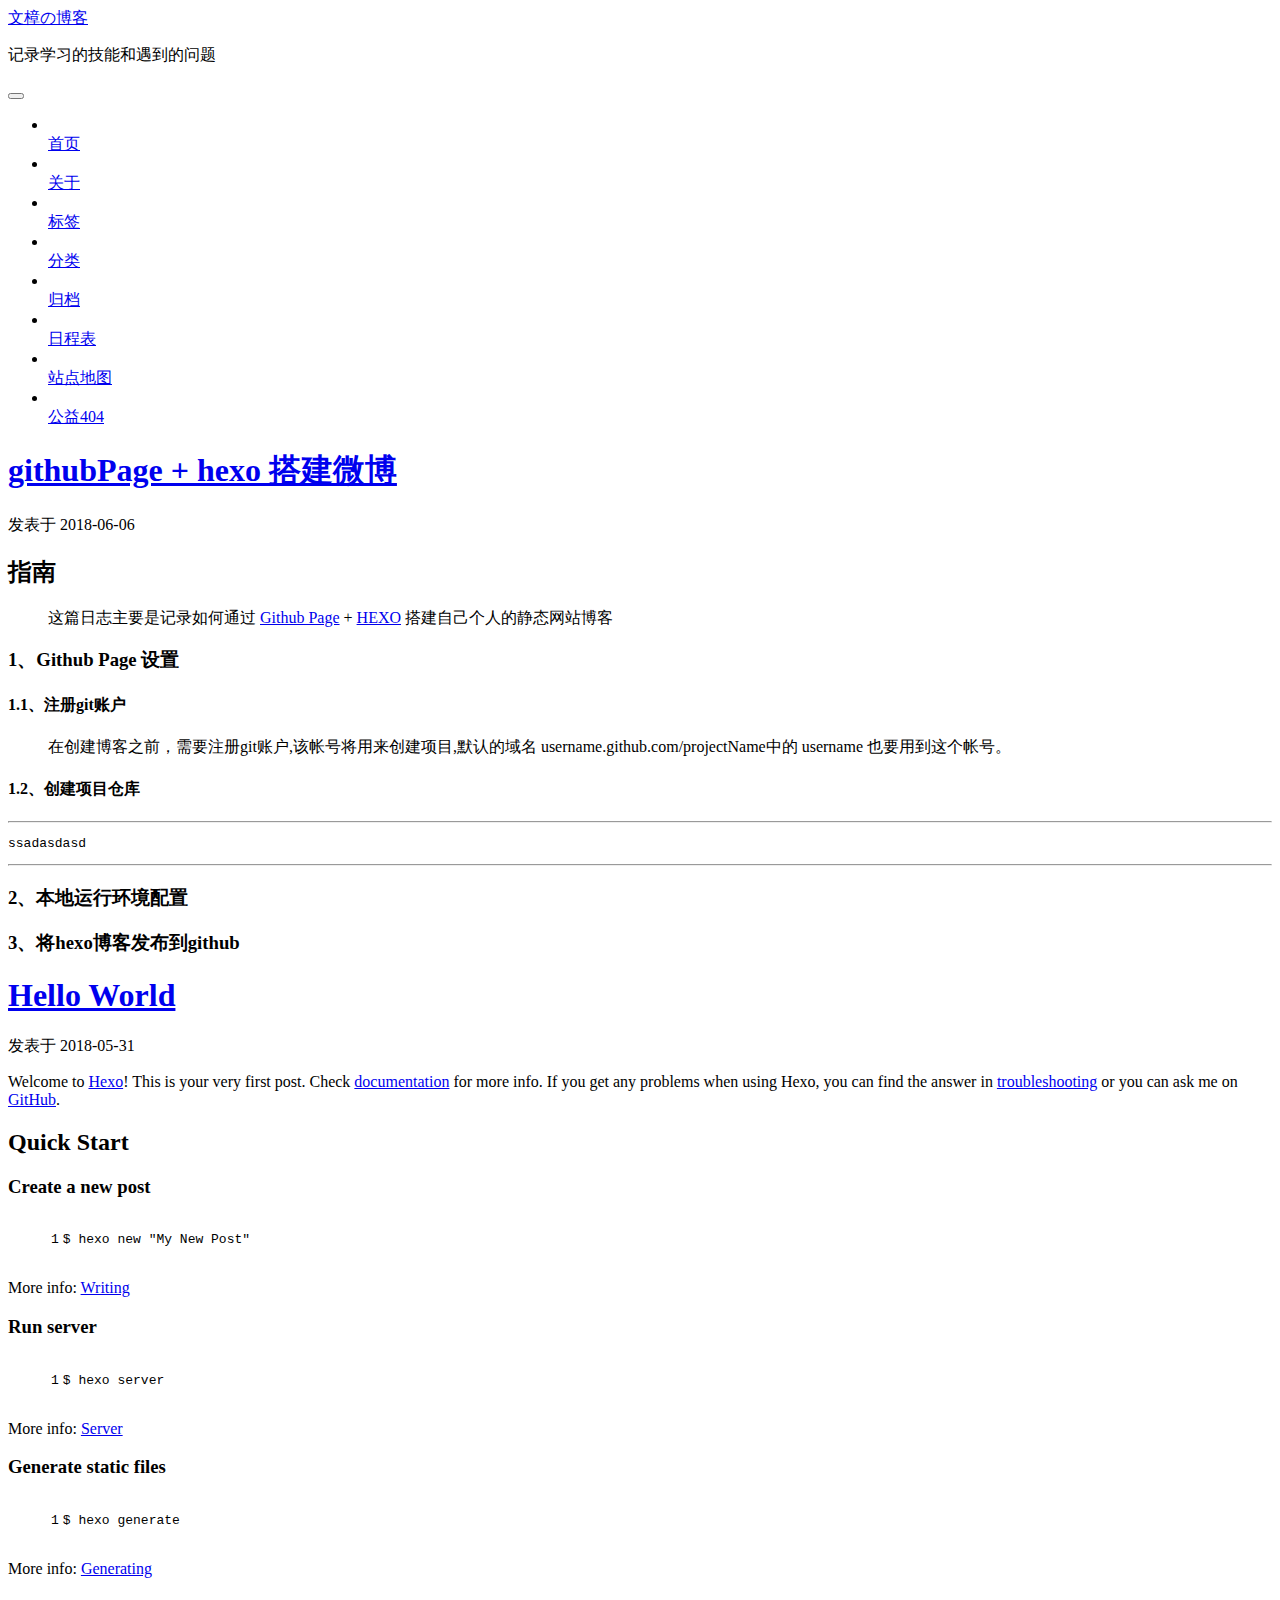
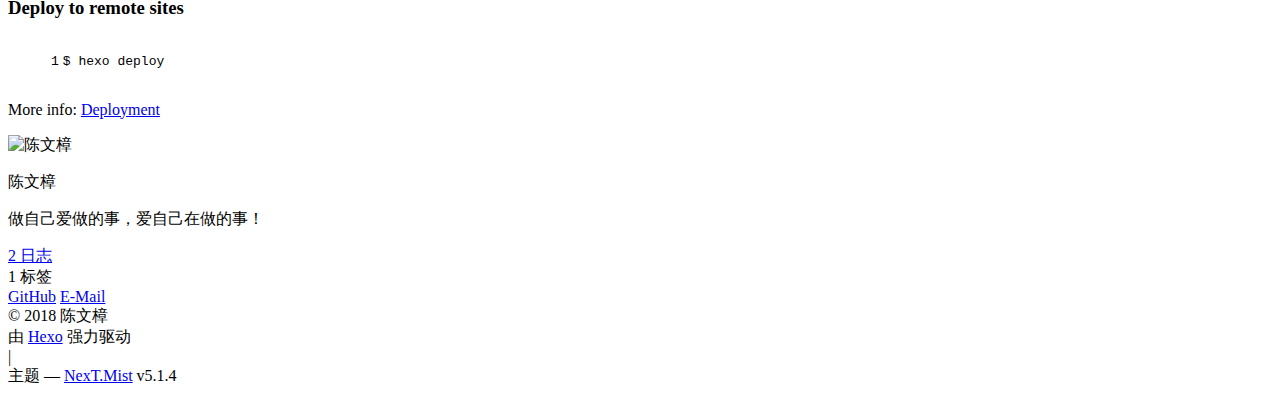
==== commit 22339d1e: "Site updated: 2018-06-06 01:12:21" ====
--- a/index.html
+++ b/index.html
@@ -5,7 +5,7 @@
   
 
 
-<html class="theme-next muse use-motion" lang="zh-Hans">
+<html class="theme-next mist use-motion" lang="zh-Hans">
 <head>
   <meta charset="UTF-8"/>
 <meta http-equiv="X-UA-Compatible" content="IE=edge" />
@@ -40,29 +40,29 @@
 
   
   
-  <link href="/lib/fancybox/source/jquery.fancybox.css?v=2.1.5" rel="stylesheet" type="text/css" />
-
-
-
-
-
-
-
-<link href="/lib/font-awesome/css/font-awesome.min.css?v=4.6.2" rel="stylesheet" type="text/css" />
-
-<link href="/css/main.css?v=5.1.4" rel="stylesheet" type="text/css" />
-
-
-  <link rel="apple-touch-icon" sizes="180x180" href="/images/apple-touch-icon-next.png?v=5.1.4">
-
-
-  <link rel="icon" type="image/png" sizes="32x32" href="/images/favicon-32x32-next.png?v=5.1.4">
-
-
-  <link rel="icon" type="image/png" sizes="16x16" href="/images/favicon-16x16-next.png?v=5.1.4">
-
-
-  <link rel="mask-icon" href="/images/logo.svg?v=5.1.4" color="#222">
+  <link href="/cwz/lib/fancybox/source/jquery.fancybox.css?v=2.1.5" rel="stylesheet" type="text/css" />
+
+
+
+
+
+
+
+<link href="/cwz/lib/font-awesome/css/font-awesome.min.css?v=4.6.2" rel="stylesheet" type="text/css" />
+
+<link href="/cwz/css/main.css?v=5.1.4" rel="stylesheet" type="text/css" />
+
+
+  <link rel="apple-touch-icon" sizes="180x180" href="/cwz/images/apple-touch-icon-next.png?v=5.1.4">
+
+
+  <link rel="icon" type="image/png" sizes="32x32" href="/cwz/images/favicon-32x32-next.png?v=5.1.4">
+
+
+  <link rel="icon" type="image/png" sizes="16x16" href="/cwz/images/favicon-16x16-next.png?v=5.1.4">
+
+
+  <link rel="mask-icon" href="/cwz/images/logo.svg?v=5.1.4" color="#222">
 
 
 
@@ -95,8 +95,8 @@
 <script type="text/javascript" id="hexo.configurations">
   var NexT = window.NexT || {};
   var CONFIG = {
-    root: '/',
-    scheme: 'Muse',
+    root: '/cwz/',
+    scheme: 'Mist',
     version: '5.1.4',
     sidebar: {"position":"left","display":"post","offset":12,"b2t":false,"scrollpercent":false,"onmobile":false},
     fancybox: true,
@@ -153,7 +153,7 @@
     
 
     <div class="custom-logo-site-title">
-      <a href="/"  class="brand" rel="start">
+      <a href="/cwz/"  class="brand" rel="start">
         <span class="logo-line-before"><i></i></span>
         <span class="site-title">文樟の博客</span>
         <span class="logo-line-after"><i></i></span>
@@ -181,7 +181,7 @@
       
         
         <li class="menu-item menu-item-home">
-          <a href="/" rel="section">
+          <a href="/cwz/" rel="section">
             
               <i class="menu-item-icon fa fa-fw fa-home"></i> <br />
             
@@ -190,12 +190,72 @@
         </li>
       
         
+        <li class="menu-item menu-item-about">
+          <a href="/cwz/about/" rel="section">
+            
+              <i class="menu-item-icon fa fa-fw fa-user"></i> <br />
+            
+            关于
+          </a>
+        </li>
+      
+        
+        <li class="menu-item menu-item-tags">
+          <a href="/cwz/tags/" rel="section">
+            
+              <i class="menu-item-icon fa fa-fw fa-tags"></i> <br />
+            
+            标签
+          </a>
+        </li>
+      
+        
+        <li class="menu-item menu-item-categories">
+          <a href="/cwz/categories/" rel="section">
+            
+              <i class="menu-item-icon fa fa-fw fa-th"></i> <br />
+            
+            分类
+          </a>
+        </li>
+      
+        
         <li class="menu-item menu-item-archives">
-          <a href="/archives/" rel="section">
+          <a href="/cwz/archives/" rel="section">
             
               <i class="menu-item-icon fa fa-fw fa-archive"></i> <br />
             
             归档
+          </a>
+        </li>
+      
+        
+        <li class="menu-item menu-item-schedule">
+          <a href="/cwz/schedule/" rel="section">
+            
+              <i class="menu-item-icon fa fa-fw fa-calendar"></i> <br />
+            
+            日程表
+          </a>
+        </li>
+      
+        
+        <li class="menu-item menu-item-sitemap">
+          <a href="/cwz/sitemap.xml" rel="section">
+            
+              <i class="menu-item-icon fa fa-fw fa-sitemap"></i> <br />
+            
+            站点地图
+          </a>
+        </li>
+      
+        
+        <li class="menu-item menu-item-commonweal">
+          <a href="/cwz/404/" rel="section">
+            
+              <i class="menu-item-icon fa fa-fw fa-heartbeat"></i> <br />
+            
+            公益404
           </a>
         </li>
       
@@ -232,12 +292,12 @@
   
   
   <div class="post-block">
-    <link itemprop="mainEntityOfPage" href="https://dumplingscwz.github.io/cwz/2018/05/31/hello-world/">
+    <link itemprop="mainEntityOfPage" href="https://dumplingscwz.github.io/cwz/cwz/2018/06/06/githubPage-hexo-搭建微博/">
 
     <span hidden itemprop="author" itemscope itemtype="http://schema.org/Person">
       <meta itemprop="name" content="陈文樟">
       <meta itemprop="description" content="">
-      <meta itemprop="image" content="/images/avatar.gif">
+      <meta itemprop="image" content="/cwz/images/avatar.jpg">
     </span>
 
     <span hidden itemprop="publisher" itemscope itemtype="http://schema.org/Organization">
@@ -251,7 +311,137 @@
         
           <h1 class="post-title" itemprop="name headline">
                 
-                <a class="post-title-link" href="/2018/05/31/hello-world/" itemprop="url">Hello World</a></h1>
+                <a class="post-title-link" href="/cwz/2018/06/06/githubPage-hexo-搭建微博/" itemprop="url">githubPage + hexo 搭建微博</a></h1>
+        
+
+        <div class="post-meta">
+          <span class="post-time">
+            
+              <span class="post-meta-item-icon">
+                <i class="fa fa-calendar-o"></i>
+              </span>
+              
+                <span class="post-meta-item-text">发表于</span>
+              
+              <time title="创建于" itemprop="dateCreated datePublished" datetime="2018-06-06T00:36:12+08:00">
+                2018-06-06
+              </time>
+            
+
+            
+
+            
+          </span>
+
+          
+
+          
+            
+          
+
+          
+          
+
+          
+
+          
+
+          
+
+        </div>
+      </header>
+    
+
+    
+    
+    
+    <div class="post-body" itemprop="articleBody">
+
+      
+      
+
+      
+        
+          
+            <h2 id="指南"><a href="#指南" class="headerlink" title="指南"></a>指南</h2><blockquote>
+<p>这篇日志主要是记录如何通过 <a href="https://pages.github.com/" target="_blank" rel="noopener">Github Page</a> + <a href="https://hexo.io/" target="_blank" rel="noopener">HEXO</a> 搭建自己个人的静态网站博客</p>
+</blockquote>
+<h3 id="1、Github-Page-设置"><a href="#1、Github-Page-设置" class="headerlink" title="1、Github Page 设置"></a>1、Github Page 设置</h3><h4 id="1-1、注册git账户"><a href="#1-1、注册git账户" class="headerlink" title="1.1、注册git账户"></a>1.1、注册git账户</h4><blockquote>
+<p>在创建博客之前，需要注册git账户,该帐号将用来创建项目,默认的域名 username.github.com/projectName中的 username 也要用到这个帐号。</p>
+</blockquote>
+<h4 id="1-2、创建项目仓库"><a href="#1-2、创建项目仓库" class="headerlink" title="1.2、创建项目仓库"></a>1.2、创建项目仓库</h4><blockquote>
+</blockquote>
+<hr>
+<pre><code>ssadasdasd
+</code></pre><hr>
+<h3 id="2、本地运行环境配置"><a href="#2、本地运行环境配置" class="headerlink" title="2、本地运行环境配置"></a>2、本地运行环境配置</h3><h3 id="3、将hexo博客发布到github"><a href="#3、将hexo博客发布到github" class="headerlink" title="3、将hexo博客发布到github"></a>3、将hexo博客发布到github</h3>
+          
+        
+      
+    </div>
+    
+    
+    
+
+    
+
+    
+
+    
+
+    <footer class="post-footer">
+      
+
+      
+
+      
+
+      
+      
+        <div class="post-eof"></div>
+      
+    </footer>
+  </div>
+  
+  
+  
+  </article>
+
+
+    
+      
+
+  
+
+  
+  
+  
+
+  <article class="post post-type-normal" itemscope itemtype="http://schema.org/Article">
+  
+  
+  
+  <div class="post-block">
+    <link itemprop="mainEntityOfPage" href="https://dumplingscwz.github.io/cwz/cwz/2018/05/31/hello-world/">
+
+    <span hidden itemprop="author" itemscope itemtype="http://schema.org/Person">
+      <meta itemprop="name" content="陈文樟">
+      <meta itemprop="description" content="">
+      <meta itemprop="image" content="/cwz/images/avatar.jpg">
+    </span>
+
+    <span hidden itemprop="publisher" itemscope itemtype="http://schema.org/Organization">
+      <meta itemprop="name" content="文樟の博客">
+    </span>
+
+    
+      <header class="post-header">
+
+        
+        
+          <h1 class="post-title" itemprop="name headline">
+                
+                <a class="post-title-link" href="/cwz/2018/05/31/hello-world/" itemprop="url">Hello World</a></h1>
         
 
         <div class="post-meta">
@@ -382,6 +572,10 @@
         <div class="site-overview">
           <div class="site-author motion-element" itemprop="author" itemscope itemtype="http://schema.org/Person">
             
+              <img class="site-author-image" itemprop="image"
+                src="/cwz/images/avatar.jpg"
+                alt="陈文樟" />
+            
               <p class="site-author-name" itemprop="name">陈文樟</p>
               <p class="site-description motion-element" itemprop="description">做自己爱做的事，爱自己在做的事！</p>
           </div>
@@ -391,9 +585,9 @@
             
               <div class="site-state-item site-state-posts">
               
-                <a href="/archives/">
+                <a href="/cwz/archives/">
               
-                  <span class="site-state-item-count">1</span>
+                  <span class="site-state-item-count">2</span>
                   <span class="site-state-item-name">日志</span>
                 </a>
               </div>
@@ -402,11 +596,36 @@
             
 
             
+              
+              
+              <div class="site-state-item site-state-tags">
+                
+                  <span class="site-state-item-count">1</span>
+                  <span class="site-state-item-name">标签</span>
+                
+              </div>
+            
 
           </nav>
 
           
 
+          
+            <div class="links-of-author motion-element">
+                
+                  <span class="links-of-author-item">
+                    <a href="https://github.com/dumplingsCwz" target="_blank" title="GitHub">
+                      
+                        <i class="fa fa-fw fa-github"></i>GitHub</a>
+                  </span>
+                
+                  <span class="links-of-author-item">
+                    <a href="mailto:13693477069@163.com" target="_blank" title="E-Mail">
+                      
+                        <i class="fa fa-fw fa-envelope"></i>E-Mail</a>
+                  </span>
+                
+            </div>
           
 
           
@@ -452,7 +671,7 @@
 
 
 
-  <div class="theme-info">主题 &mdash; <a class="theme-link" target="_blank" href="https://github.com/iissnan/hexo-theme-next">NexT.Muse</a> v5.1.4</div>
+  <div class="theme-info">主题 &mdash; <a class="theme-link" target="_blank" href="https://github.com/iissnan/hexo-theme-next">NexT.Mist</a> v5.1.4</div>
 
 
 
@@ -511,53 +730,53 @@
 
   
   
-    <script type="text/javascript" src="/lib/jquery/index.js?v=2.1.3"></script>
-  
-
-  
-  
-    <script type="text/javascript" src="/lib/fastclick/lib/fastclick.min.js?v=1.0.6"></script>
-  
-
-  
-  
-    <script type="text/javascript" src="/lib/jquery_lazyload/jquery.lazyload.js?v=1.9.7"></script>
-  
-
-  
-  
-    <script type="text/javascript" src="/lib/velocity/velocity.min.js?v=1.2.1"></script>
-  
-
-  
-  
-    <script type="text/javascript" src="/lib/velocity/velocity.ui.min.js?v=1.2.1"></script>
-  
-
-  
-  
-    <script type="text/javascript" src="/lib/fancybox/source/jquery.fancybox.pack.js?v=2.1.5"></script>
-  
-
-
-  
-
-
-  <script type="text/javascript" src="/js/src/utils.js?v=5.1.4"></script>
-
-  <script type="text/javascript" src="/js/src/motion.js?v=5.1.4"></script>
-
-
-
-  
-  
-
-  
-
-  
-
-
-  <script type="text/javascript" src="/js/src/bootstrap.js?v=5.1.4"></script>
+    <script type="text/javascript" src="/cwz/lib/jquery/index.js?v=2.1.3"></script>
+  
+
+  
+  
+    <script type="text/javascript" src="/cwz/lib/fastclick/lib/fastclick.min.js?v=1.0.6"></script>
+  
+
+  
+  
+    <script type="text/javascript" src="/cwz/lib/jquery_lazyload/jquery.lazyload.js?v=1.9.7"></script>
+  
+
+  
+  
+    <script type="text/javascript" src="/cwz/lib/velocity/velocity.min.js?v=1.2.1"></script>
+  
+
+  
+  
+    <script type="text/javascript" src="/cwz/lib/velocity/velocity.ui.min.js?v=1.2.1"></script>
+  
+
+  
+  
+    <script type="text/javascript" src="/cwz/lib/fancybox/source/jquery.fancybox.pack.js?v=2.1.5"></script>
+  
+
+
+  
+
+
+  <script type="text/javascript" src="/cwz/js/src/utils.js?v=5.1.4"></script>
+
+  <script type="text/javascript" src="/cwz/js/src/motion.js?v=5.1.4"></script>
+
+
+
+  
+  
+
+  
+
+  
+
+
+  <script type="text/javascript" src="/cwz/js/src/bootstrap.js?v=5.1.4"></script>
 
 
 
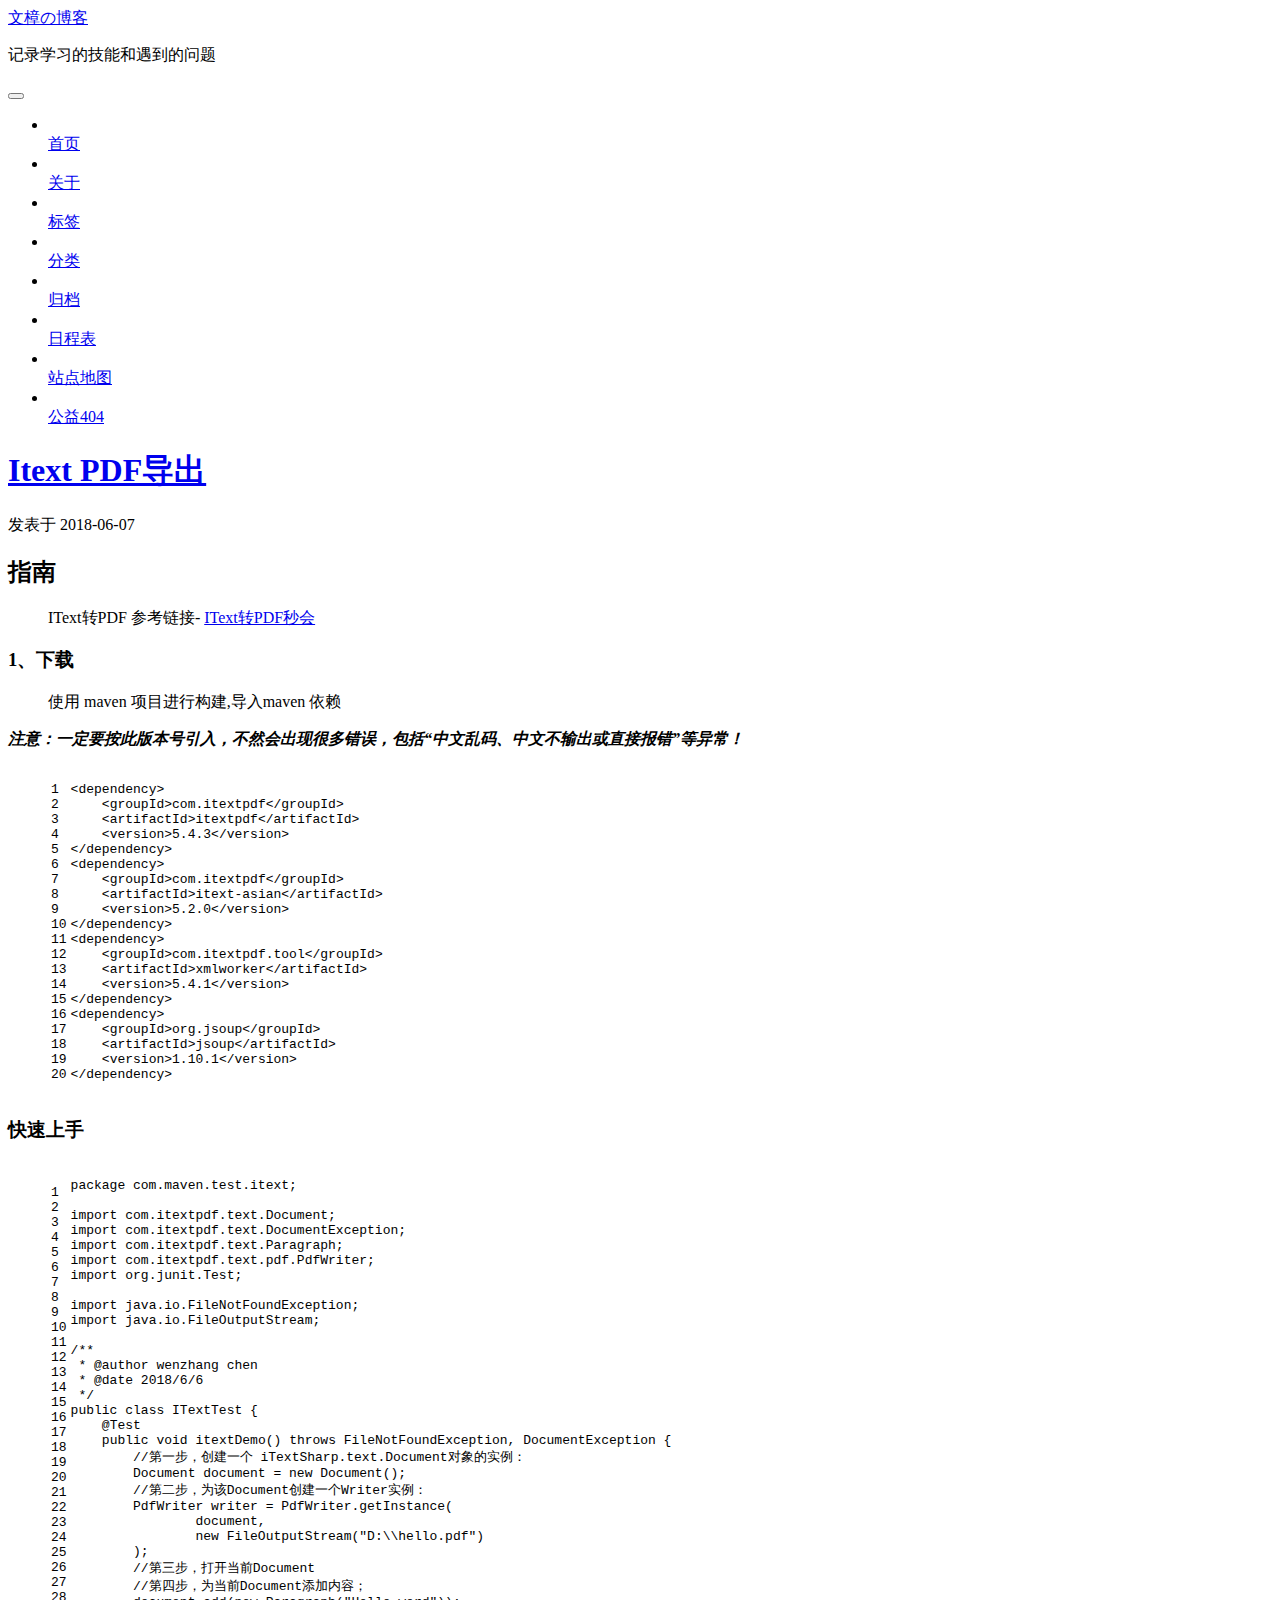
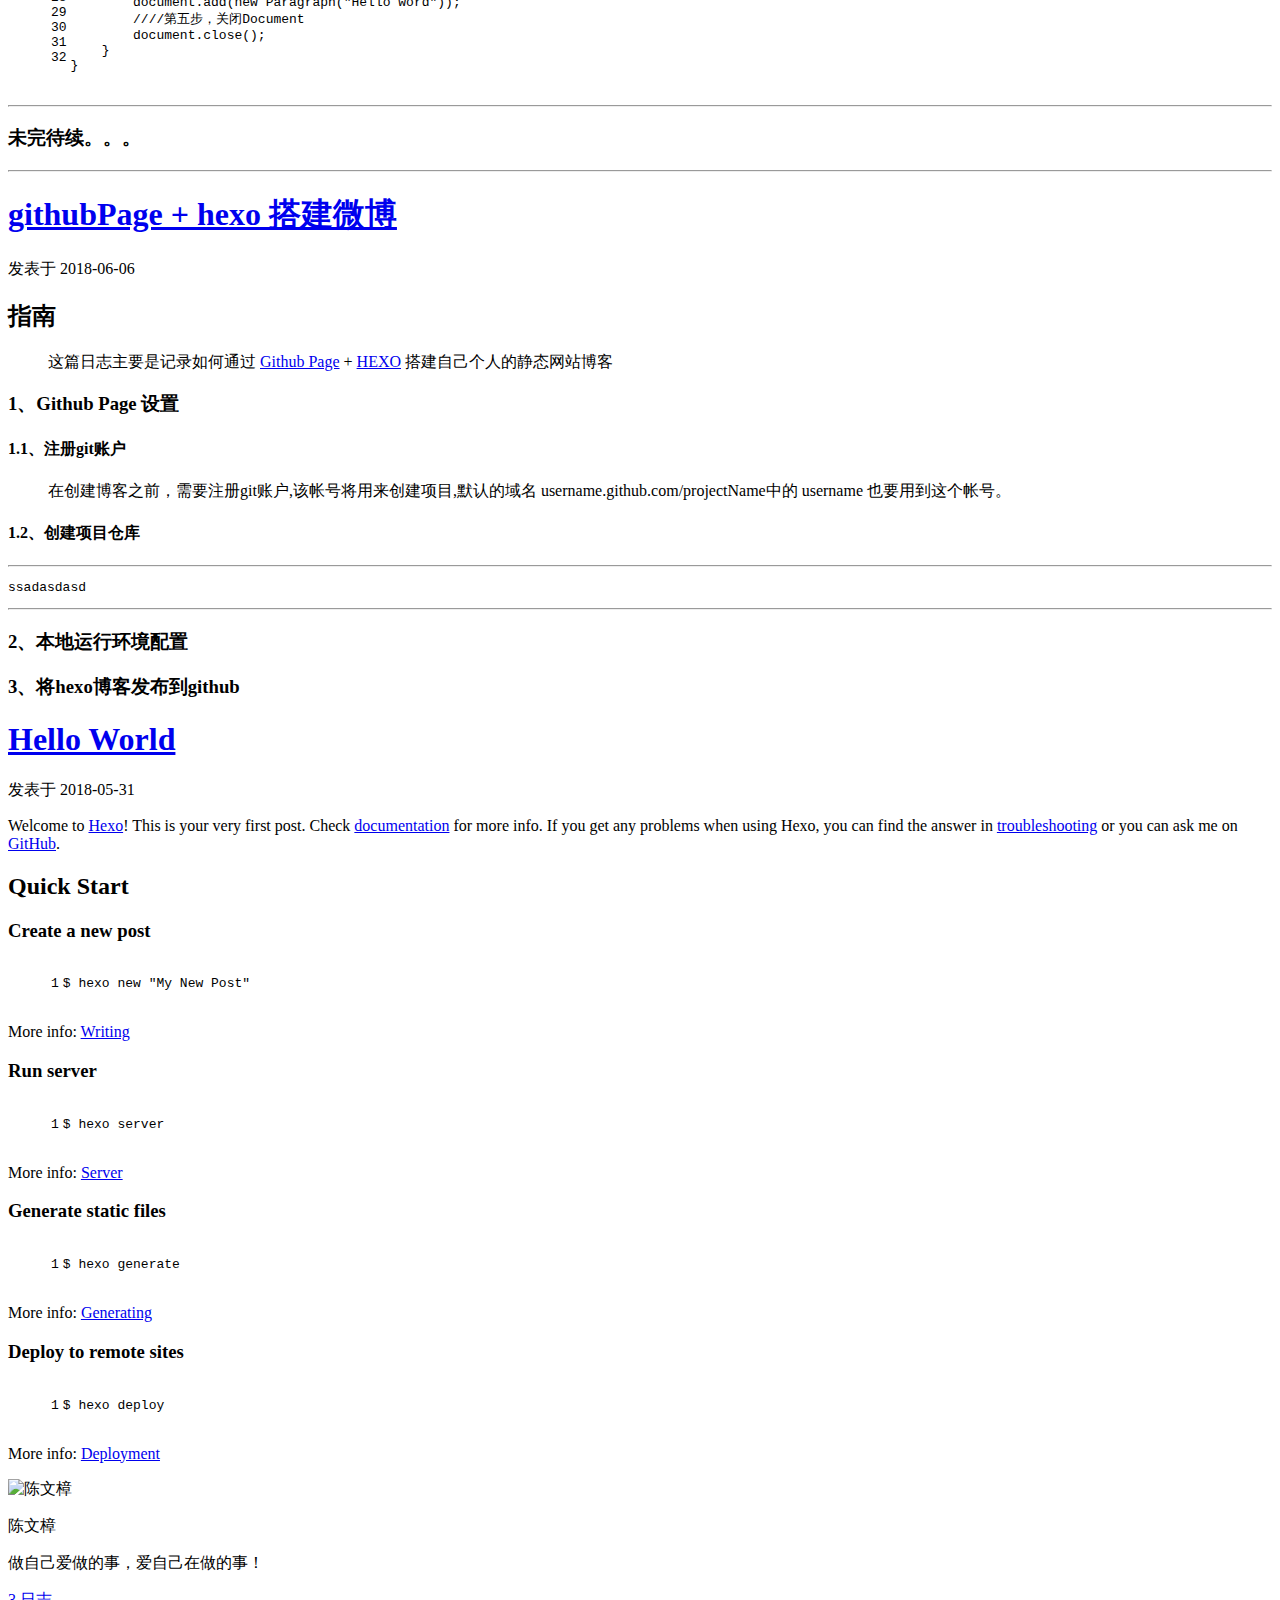
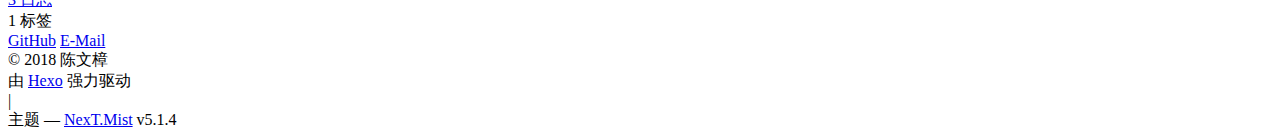
==== commit d7797f33: "Site updated: 2018-06-07 00:43:54" ====
--- a/index.html
+++ b/index.html
@@ -292,6 +292,135 @@
   
   
   <div class="post-block">
+    <link itemprop="mainEntityOfPage" href="https://dumplingscwz.github.io/cwz/cwz/2018/06/07/Itext-PDF导出/">
+
+    <span hidden itemprop="author" itemscope itemtype="http://schema.org/Person">
+      <meta itemprop="name" content="陈文樟">
+      <meta itemprop="description" content="">
+      <meta itemprop="image" content="/cwz/images/avatar.jpg">
+    </span>
+
+    <span hidden itemprop="publisher" itemscope itemtype="http://schema.org/Organization">
+      <meta itemprop="name" content="文樟の博客">
+    </span>
+
+    
+      <header class="post-header">
+
+        
+        
+          <h1 class="post-title" itemprop="name headline">
+                
+                <a class="post-title-link" href="/cwz/2018/06/07/Itext-PDF导出/" itemprop="url">Itext PDF导出</a></h1>
+        
+
+        <div class="post-meta">
+          <span class="post-time">
+            
+              <span class="post-meta-item-icon">
+                <i class="fa fa-calendar-o"></i>
+              </span>
+              
+                <span class="post-meta-item-text">发表于</span>
+              
+              <time title="创建于" itemprop="dateCreated datePublished" datetime="2018-06-07T00:17:04+08:00">
+                2018-06-07
+              </time>
+            
+
+            
+
+            
+          </span>
+
+          
+
+          
+            
+          
+
+          
+          
+
+          
+
+          
+
+          
+
+        </div>
+      </header>
+    
+
+    
+    
+    
+    <div class="post-body" itemprop="articleBody">
+
+      
+      
+
+      
+        
+          
+            <h2 id="指南"><a href="#指南" class="headerlink" title="指南"></a>指南</h2><blockquote>
+<p>IText转PDF 参考链接- <a href="https://blog.csdn.net/qq296398300/article/details/68947190" target="_blank" rel="noopener">IText转PDF秒会</a></p>
+</blockquote>
+<h3 id="1、下载"><a href="#1、下载" class="headerlink" title="1、下载"></a>1、下载</h3><blockquote>
+<p>使用 maven 项目进行构建,导入maven 依赖</p>
+</blockquote>
+<p><strong><em>注意：一定要按此版本号引入，不然会出现很多错误，包括“中文乱码、中文不输出或直接报错”等异常！</em></strong><br><figure class="highlight xml"><table><tr><td class="gutter"><pre><span class="line">1</span><br><span class="line">2</span><br><span class="line">3</span><br><span class="line">4</span><br><span class="line">5</span><br><span class="line">6</span><br><span class="line">7</span><br><span class="line">8</span><br><span class="line">9</span><br><span class="line">10</span><br><span class="line">11</span><br><span class="line">12</span><br><span class="line">13</span><br><span class="line">14</span><br><span class="line">15</span><br><span class="line">16</span><br><span class="line">17</span><br><span class="line">18</span><br><span class="line">19</span><br><span class="line">20</span><br></pre></td><td class="code"><pre><span class="line"><span class="tag">&lt;<span class="name">dependency</span>&gt;</span></span><br><span class="line">    <span class="tag">&lt;<span class="name">groupId</span>&gt;</span>com.itextpdf<span class="tag">&lt;/<span class="name">groupId</span>&gt;</span></span><br><span class="line">    <span class="tag">&lt;<span class="name">artifactId</span>&gt;</span>itextpdf<span class="tag">&lt;/<span class="name">artifactId</span>&gt;</span></span><br><span class="line">    <span class="tag">&lt;<span class="name">version</span>&gt;</span>5.4.3<span class="tag">&lt;/<span class="name">version</span>&gt;</span></span><br><span class="line"><span class="tag">&lt;/<span class="name">dependency</span>&gt;</span></span><br><span class="line"><span class="tag">&lt;<span class="name">dependency</span>&gt;</span></span><br><span class="line">    <span class="tag">&lt;<span class="name">groupId</span>&gt;</span>com.itextpdf<span class="tag">&lt;/<span class="name">groupId</span>&gt;</span></span><br><span class="line">    <span class="tag">&lt;<span class="name">artifactId</span>&gt;</span>itext-asian<span class="tag">&lt;/<span class="name">artifactId</span>&gt;</span></span><br><span class="line">    <span class="tag">&lt;<span class="name">version</span>&gt;</span>5.2.0<span class="tag">&lt;/<span class="name">version</span>&gt;</span></span><br><span class="line"><span class="tag">&lt;/<span class="name">dependency</span>&gt;</span></span><br><span class="line"><span class="tag">&lt;<span class="name">dependency</span>&gt;</span></span><br><span class="line">    <span class="tag">&lt;<span class="name">groupId</span>&gt;</span>com.itextpdf.tool<span class="tag">&lt;/<span class="name">groupId</span>&gt;</span></span><br><span class="line">    <span class="tag">&lt;<span class="name">artifactId</span>&gt;</span>xmlworker<span class="tag">&lt;/<span class="name">artifactId</span>&gt;</span></span><br><span class="line">    <span class="tag">&lt;<span class="name">version</span>&gt;</span>5.4.1<span class="tag">&lt;/<span class="name">version</span>&gt;</span></span><br><span class="line"><span class="tag">&lt;/<span class="name">dependency</span>&gt;</span></span><br><span class="line"><span class="tag">&lt;<span class="name">dependency</span>&gt;</span></span><br><span class="line">    <span class="tag">&lt;<span class="name">groupId</span>&gt;</span>org.jsoup<span class="tag">&lt;/<span class="name">groupId</span>&gt;</span></span><br><span class="line">    <span class="tag">&lt;<span class="name">artifactId</span>&gt;</span>jsoup<span class="tag">&lt;/<span class="name">artifactId</span>&gt;</span></span><br><span class="line">    <span class="tag">&lt;<span class="name">version</span>&gt;</span>1.10.1<span class="tag">&lt;/<span class="name">version</span>&gt;</span></span><br><span class="line"><span class="tag">&lt;/<span class="name">dependency</span>&gt;</span></span><br></pre></td></tr></table></figure></p>
+<h3 id="快速上手"><a href="#快速上手" class="headerlink" title="快速上手"></a>快速上手</h3><figure class="highlight java"><table><tr><td class="gutter"><pre><span class="line">1</span><br><span class="line">2</span><br><span class="line">3</span><br><span class="line">4</span><br><span class="line">5</span><br><span class="line">6</span><br><span class="line">7</span><br><span class="line">8</span><br><span class="line">9</span><br><span class="line">10</span><br><span class="line">11</span><br><span class="line">12</span><br><span class="line">13</span><br><span class="line">14</span><br><span class="line">15</span><br><span class="line">16</span><br><span class="line">17</span><br><span class="line">18</span><br><span class="line">19</span><br><span class="line">20</span><br><span class="line">21</span><br><span class="line">22</span><br><span class="line">23</span><br><span class="line">24</span><br><span class="line">25</span><br><span class="line">26</span><br><span class="line">27</span><br><span class="line">28</span><br><span class="line">29</span><br><span class="line">30</span><br><span class="line">31</span><br><span class="line">32</span><br></pre></td><td class="code"><pre><span class="line"><span class="keyword">package</span> com.maven.test.itext;</span><br><span class="line"></span><br><span class="line"><span class="keyword">import</span> com.itextpdf.text.Document;</span><br><span class="line"><span class="keyword">import</span> com.itextpdf.text.DocumentException;</span><br><span class="line"><span class="keyword">import</span> com.itextpdf.text.Paragraph;</span><br><span class="line"><span class="keyword">import</span> com.itextpdf.text.pdf.PdfWriter;</span><br><span class="line"><span class="keyword">import</span> org.junit.Test;</span><br><span class="line"></span><br><span class="line"><span class="keyword">import</span> java.io.FileNotFoundException;</span><br><span class="line"><span class="keyword">import</span> java.io.FileOutputStream;</span><br><span class="line"></span><br><span class="line"><span class="comment">/**</span></span><br><span class="line"><span class="comment"> * <span class="doctag">@author</span> wenzhang chen</span></span><br><span class="line"><span class="comment"> * <span class="doctag">@date</span> 2018/6/6</span></span><br><span class="line"><span class="comment"> */</span></span><br><span class="line"><span class="keyword">public</span> <span class="class"><span class="keyword">class</span> <span class="title">ITextTest</span> </span>&#123;</span><br><span class="line">    <span class="meta">@Test</span></span><br><span class="line">    <span class="function"><span class="keyword">public</span> <span class="keyword">void</span> <span class="title">itextDemo</span><span class="params">()</span> <span class="keyword">throws</span> FileNotFoundException, DocumentException </span>&#123;</span><br><span class="line">        <span class="comment">//第一步，创建一个 iTextSharp.text.Document对象的实例：</span></span><br><span class="line">        Document document = <span class="keyword">new</span> Document();</span><br><span class="line">        <span class="comment">//第二步，为该Document创建一个Writer实例：</span></span><br><span class="line">        PdfWriter writer = PdfWriter.getInstance(</span><br><span class="line">                document,</span><br><span class="line">                <span class="keyword">new</span> FileOutputStream(<span class="string">"D:\\hello.pdf"</span>)</span><br><span class="line">        );</span><br><span class="line">        <span class="comment">//第三步，打开当前Document</span></span><br><span class="line">        <span class="comment">//第四步，为当前Document添加内容；</span></span><br><span class="line">        document.add(<span class="keyword">new</span> Paragraph(<span class="string">"Hello word"</span>));</span><br><span class="line">        <span class="comment">////第五步，关闭Document</span></span><br><span class="line">        document.close();</span><br><span class="line">    &#125;</span><br><span class="line">&#125;</span><br></pre></td></tr></table></figure>
+<hr>
+<h3 id="未完待续。。。"><a href="#未完待续。。。" class="headerlink" title="未完待续。。。"></a>未完待续。。。</h3><hr>
+
+          
+        
+      
+    </div>
+    
+    
+    
+
+    
+
+    
+
+    
+
+    <footer class="post-footer">
+      
+
+      
+
+      
+
+      
+      
+        <div class="post-eof"></div>
+      
+    </footer>
+  </div>
+  
+  
+  
+  </article>
+
+
+    
+      
+
+  
+
+  
+  
+  
+
+  <article class="post post-type-normal" itemscope itemtype="http://schema.org/Article">
+  
+  
+  
+  <div class="post-block">
     <link itemprop="mainEntityOfPage" href="https://dumplingscwz.github.io/cwz/cwz/2018/06/06/githubPage-hexo-搭建微博/">
 
     <span hidden itemprop="author" itemscope itemtype="http://schema.org/Person">
@@ -587,7 +716,7 @@
               
                 <a href="/cwz/archives/">
               
-                  <span class="site-state-item-count">2</span>
+                  <span class="site-state-item-count">3</span>
                   <span class="site-state-item-name">日志</span>
                 </a>
               </div>
